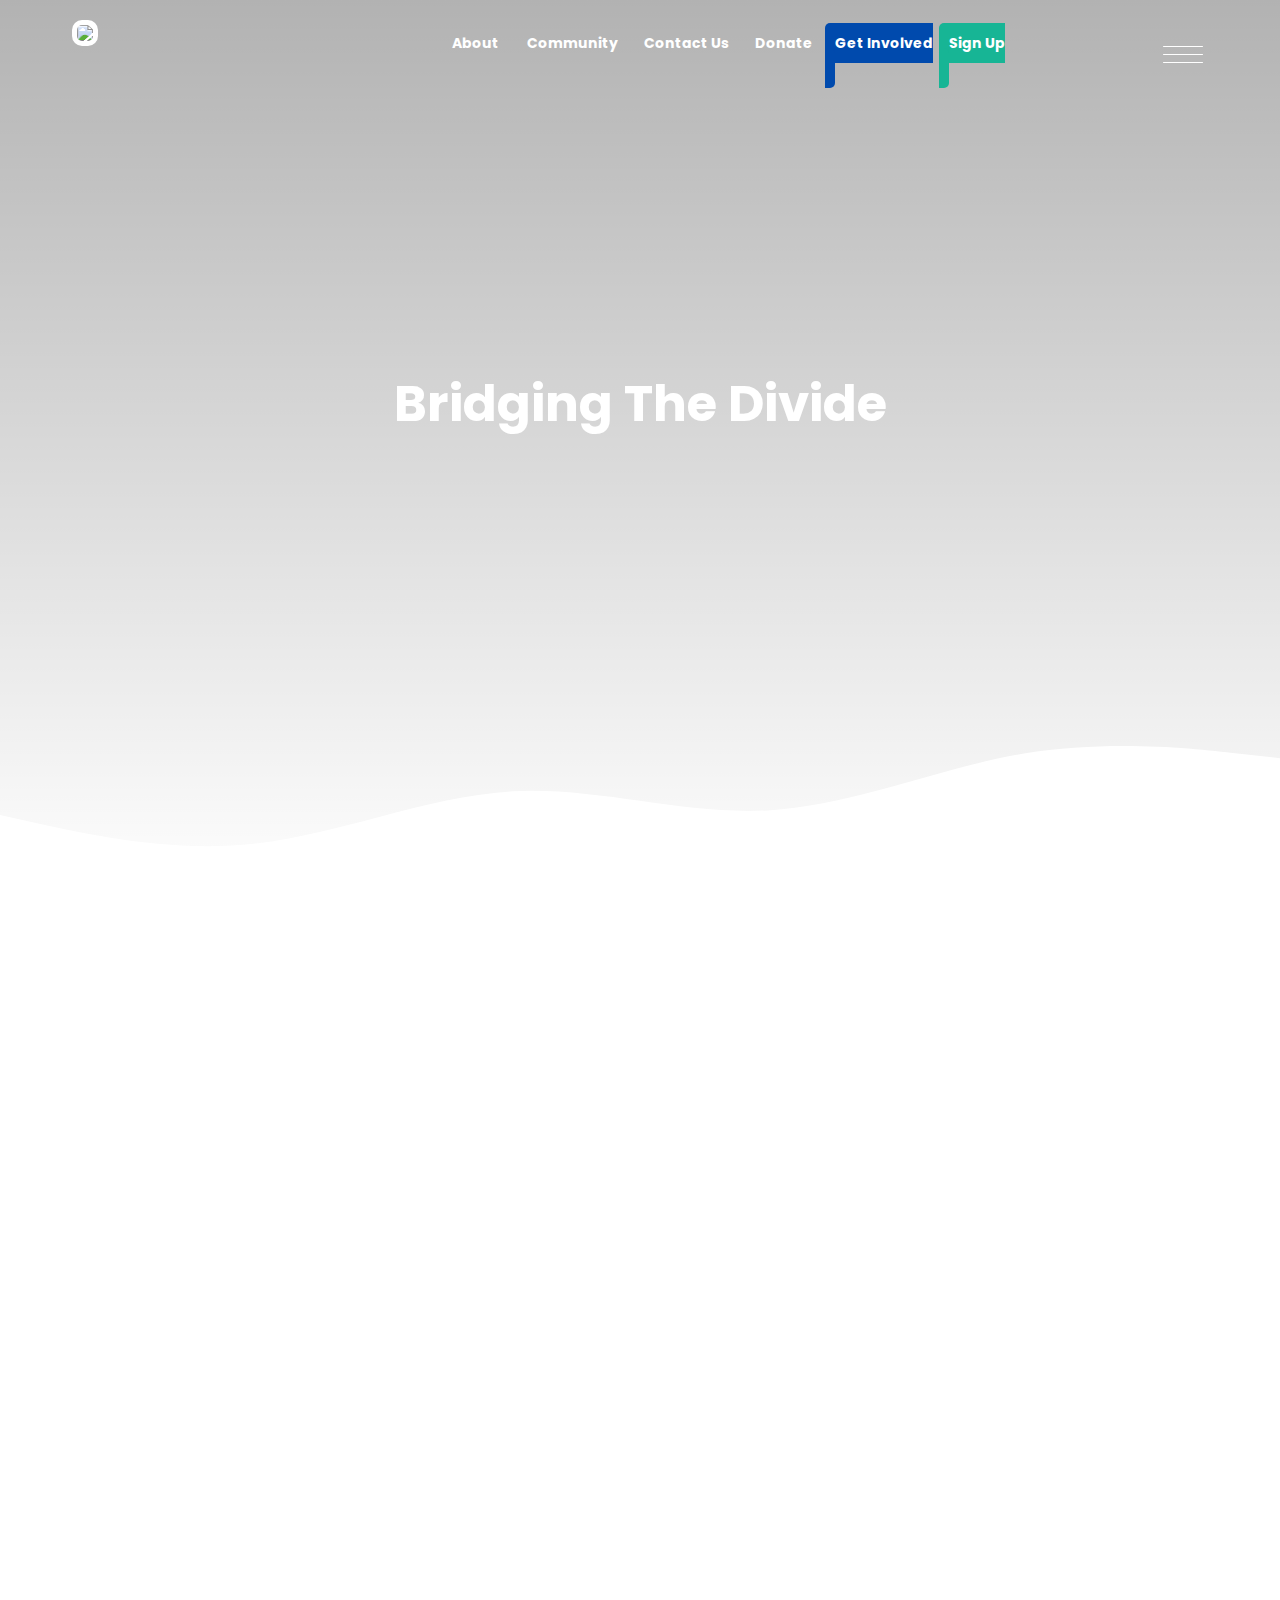
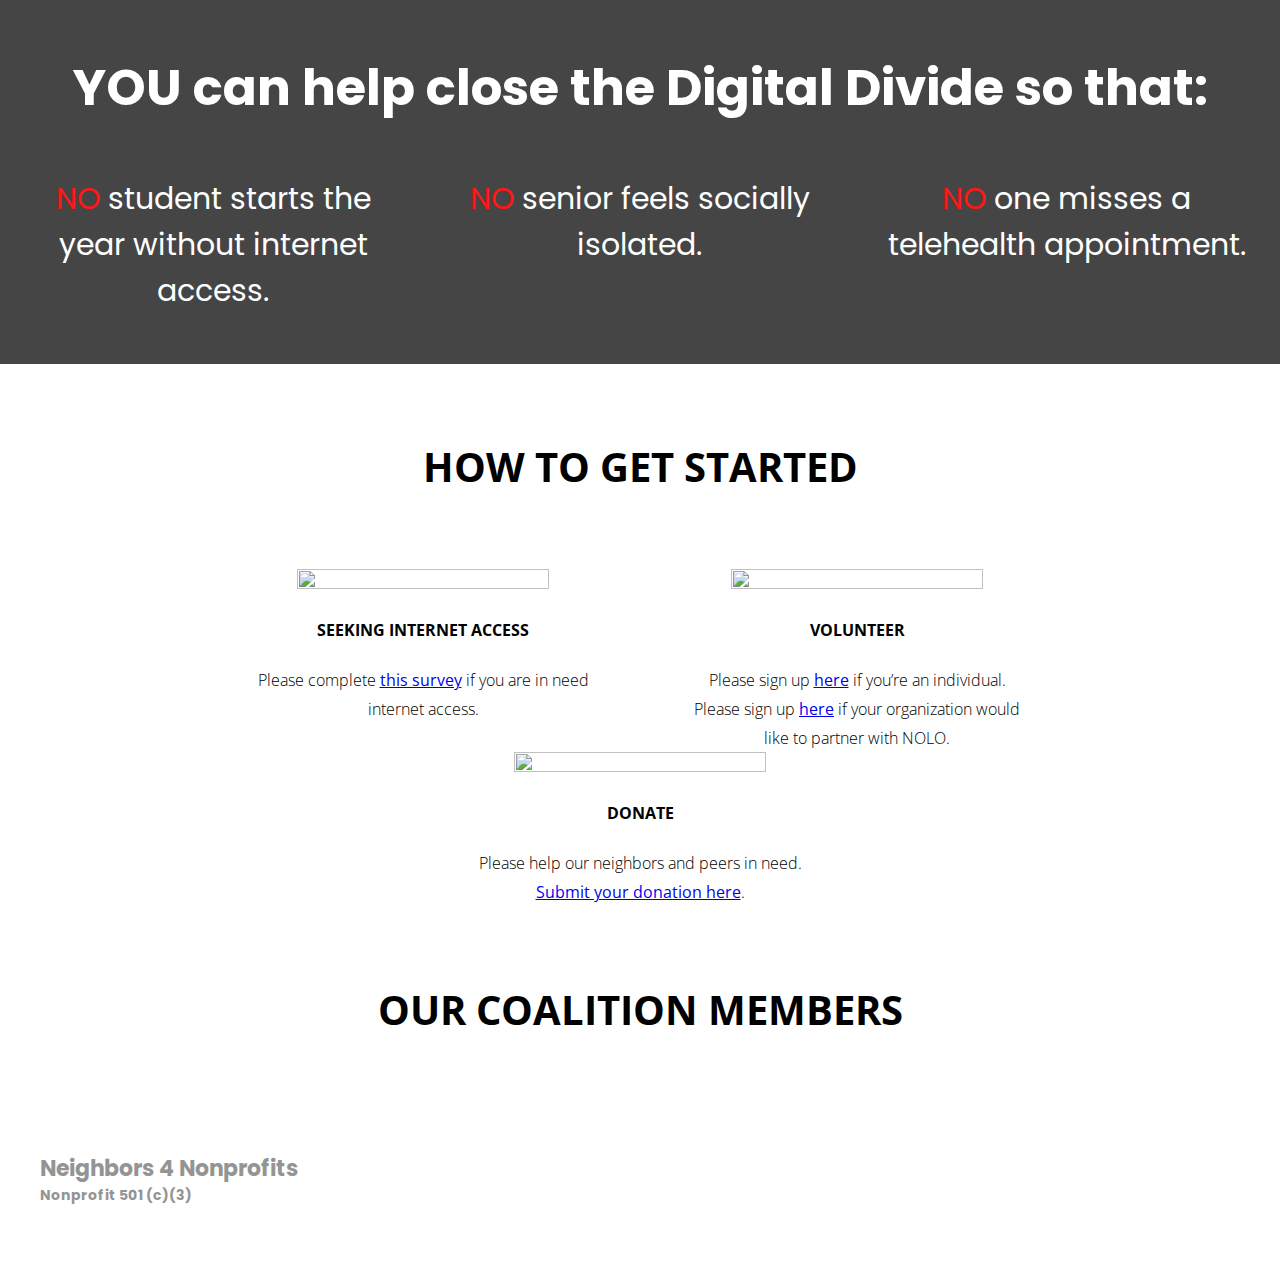
==== index.html @ 550a48de "Minor edits" ====
<!DOCTYPE html>
<html>
    <head>
        <title>No One Left Offline | Neighbors for Nonprofits</title>  
        <script src="https://code.jquery.com/jquery-1.12.4.min.js"></script>
        <script src="https://cdnjs.cloudflare.com/ajax/libs/ScrollMagic/2.0.6/ScrollMagic.min.js"></script>
        <!-- <script>"https://cdnjs.cloudflare.com/ajax/libs/gsap/2.0.2/TweenMax.min.js"</script>
        <script>"https://cdnjs.cloudflare.com/ajax/libs/gsap/2.0.2/TimelineMax.min.js"</script>
        <script>"https://cdnjs.cloudflare.com/ajax/libs/ScrollMagic/2.0.6/plugins/animation.gsap.min.js"</script> -->
        
        <link rel="stylesheet" type="text/css" href="index.css">
        <link rel="shortcut icon" type="image/x-icon" href="https://images.squarespace-cdn.com/content/v1/5e532617af7c0128b39f5020/1592879713247-3BJ4O5IWFOCCEOQ31GDD/ke17ZwdGBToddI8pDm48kBkPprj38Jj8IHXfaqWrso9Zw-zPPgdn4jUwVcJE1ZvWhcwhEtWJXoshNdA9f1qD7fuBZ4h1tngtocbAcnQlXilA7XZqUQCRESXuiPI2cORINf7MtWjmb35GXF99s-Ht7g/favicon.ico?format=100w">
        <link href="https://fonts.googleapis.com/css2?family=Poppins&display=swap" rel="stylesheet">
        <link href="https://fonts.googleapis.com/css2?family=Open+Sans&family=Staatliches&display=swap" rel="stylesheet">
        <script src="index.js"></script>
    </head>
    <body>
        <header class="header-site">
            <div class="background-image"></div> 
                <nav>
                    
                    <div class="logo">
                        <img src="../NOLO/images/NOLO.png"/>
                    </div>
                    <!-- <div class="name">
                        <h4>Neighbors for Nonprofits</h4>
                    </div> -->
                    <ul class="nav-links">
                        <li>
                            <a href="https://www.neighbors4nonprofits.org/home#about">About</a>
                        </li>
                        <li>
                            <a href="https://www.neighbors4nonprofits.org/home#CAN">Community</a>
                        </li>
                        <li>
                            <a href="https://www.neighbors4nonprofits.org/home#contact">Contact Us</a>
                        </li>
                        <li>
                            <a href="https://www.neighbors4nonprofits.org/home#donate">Donate</a>
                        </li>
                        <li><a href="https://www.neighbors4nonprofits.org/home#CAN" id="involve">Get Involved</a></li>
                        <li><a href="signup.html" id="signup">Sign Up</a></li>
                    </ul>
                    <div class="header-burger">
                        <button class="nav-icon">
                            <div></div>
                        </button>
                        <script>
                            // Look for .hamburger
                            var hamburger = document.querySelector(".nav-icon");
                            // On click
                            hamburger.addEventListener("click", function() {
                            // Toggle class "is-active"
                            hamburger.classList.toggle("is-active");
                            // Do something else, like open/close menu
                            });
                        </script>
                    </div>
                </nav>
    
        <div class="landing">
            <!-- <img src="../NOLO/images/NOLO.png"/> -->
            <!-- <img src="https://images.squarespace-cdn.com/content/v1/5e532617af7c0128b39f5020/1592862397603-EIK8KUFK5KNFQ6ZRUBFA/ke17ZwdGBToddI8pDm48kAf-OpKpNsh_OjjU8JOdDKBZw-zPPgdn4jUwVcJE1ZvWQUxwkmyExglNqGp0IvTJZUJFbgE-7XRK3dMEBRBhUpwkCFOLgzJj4yIx-vIIEbyWWRd0QUGL6lY_wBICnBy59Ye9GKQq6_hlXZJyaybXpCc/NOLO.png"> -->
            <h1>Bridging The Divide</h1>
        </div>
        <svg class="wave" xmlns="http://www.w3.org/2000/svg" viewBox="0 0 1440 320">
            <!-- Keep for later use maybe -->
            <!-- <path fill="#fff" fill-opacity="1" d="M0,288L60,293.3C120,299,240,309,360,282.7C480,256,600,192,720,160C840,128,960,128,1080,106.7C1200,85,1320,43,1380,21.3L1440,0L1440,320L1380,320C1320,320,1200,320,1080,320C960,320,840,320,720,320C600,320,480,320,360,320C240,320,120,320,60,320L0,320Z"></path> -->
            <path fill="#fff" fill-opacity="1" d="M0,224L48,234.7C96,245,192,267,288,256C384,245,480,203,576,197.3C672,192,768,224,864,218.7C960,213,1056,171,1152,154.7C1248,139,1344,149,1392,154.7L1440,160L1440,320L1392,320C1344,320,1248,320,1152,320C1056,320,960,320,864,320C768,320,672,320,576,320C480,320,384,320,288,320C192,320,96,320,48,320L0,320Z"></path>
        </svg>
    </header> 
        <section class="info">  
            <div class="why-container">
                <div class="fade-in">
                    <h1>Why NOLO?</h1>
                    <h2>More than 42 million Americans lack broadband. Among them are students in immediate need of Internet before school starts, older adults eager to connect with loved ones, and individuals with disabilities and medical difficulties attempting to use telehealth. </h2>
                </div>   
            </div>

            <div class="who-container">
                <div class="fade-in">
                    <h1>Who We Are?</h1>
                    <h2>The No One Left Offline project is focused on providing wifi hotspots to individuals and families who lack internet access. NOLO is building a direct giving platform that will allow donors to directly cover people’s broadband bills and upgrades. </h2>
                </div>  
            </div>
        </section>
        <section class="help-container">
            <h1>YOU can help close the Digital Divide so that:</h1>
            <div class="help-list">
                <ul>
                    <li>
                        <span>NO</span> student starts the year without internet access.
                    </li>
                    <li>
                        <span>NO</span> senior feels socially isolated.
                    </li>
                    <li>
                        <span>NO</span> one misses a telehealth appointment.
                    </li>
                </ul>
            </div>
        </section>

        <!-- TEMP LAYOUT || WILL CHANGE IN THE FUTURE -->
        <section class="how-container">
            <h1>HOW TO GET STARTED</h1>
            <div class="how-img-list">
                <ul>
                    <li>
                        <img src="../NOLO/images/undraw_online_connection_6778.png"/>
                        <h4>SEEKING INTERNET ACCESS</h4>
                        <p>
                            Please complete <a href="https://docs.google.com/forms/d/e/1FAIpQLSeriZYs5VMH1Xa8QeClyrYWYLHyzD2ryEtoQHIb0X11eUepCA/viewform"><strong>this survey</strong></a> if you are in need internet access.
                        </p>            
                    </li>
                    <li>
                        <img src="../NOLO/images/undraw_collaborators_prrw.png"/>
                        <h4>VOLUNTEER</h4>
                        <p>
                            Please sign up <a href="https://docs.google.com/forms/d/e/1FAIpQLSdHS_HC_ZaqAaW_3gwfwypczEqaIcqj0bS93eqzsXcpCxHOkA/viewform"><strong>here</strong></a> if you’re an individual.
                        </p>
                        <p>
                            Please sign up <a href="https://docs.google.com/forms/d/e/1FAIpQLSftbibK0dV9_gJMWfb79dIfKcSazO7tacx-NdVw8WHRvHAzDQ/viewform"><strong>here</strong></a> if your organization would like to partner with NOLO.
                        </p>
                    </li>
                    <li>
                        <img src="../NOLO/images/undraw_transfer_money_rywa.png"/>                        
                        <h4>DONATE</h4>
                        <p>
                            Please help our neighbors and peers in need. <a href="https://www.neighbors4nonprofits.org/home#donate"><strong>Submit your donation here</strong></a>.
                        </p>
                    </li>
                </ul>
            </div>
        </section>
        <section class="coalition-container">
            <h1>OUR COALITION MEMBERS</h1>
        </section>
    <footer class="footer">
        <h1>Neighbors 4 Nonprofits</h1>
        <h2>Nonprofit 501 (c)(3)</h2>
    </footer>
    </body>
</html>
---- index.css ----
* {
    margin: 0;
    padding: 0;
}

html, body {
    background-color: white;
    background-repeat: no-repeat;
	background-size: cover;
    width: 100%;
    height: 100%;
}

body {
    animation: fadeInAnimation ease 1.5s; 
    animation-iteration-count: 1; 
    animation-fill-mode: forwards; 
}

@keyframes fadeInAnimation { 
    0% { 
        opacity: 0; 
    } 
    100% { 
        opacity: 1; 
    } 
} 

header {
    background-image: linear-gradient(rgba(0,0,0,0.3),rgba(0,0,0,0)),url("../NOLO/images/golden-gate.jpg");
    background-position: center;
    background-repeat: no-repeat;
    background-attachment: fixed;
    background-size: cover;
    left: 0;
    right: 0;
    height: 100%;
    z-index: -1;
}

.name {
    color: white;
    font-size: 25px;
}

.logo {
    padding-top: 50px;
    width: 220px;
    height: 120px;
}

.logo img {
    padding: 5px;
    width: 100%;
    height: auto;
    background-color: rgba(255,255,255,1);
    border-radius: 10px;
}

nav {
    display: flex;
    justify-content: space-around;
    align-items: center;
    height: 110px;
    overflow: hidden;
    /* background-color: rgba(0,0,0,0.1); */
    font-family: 'Poppins', sans-serif;
    z-index: 9999;
}

.nav-links {
    display: flex;
    justify-content: space-around;
    width: 45%;
}

.nav-links li {
    list-style: none;
    padding: 15px 0;
}

.nav-links a {
    text-decoration: none;
    font-size: 14px;
    font-weight: bold;
    color: white;
    position: relative;
    padding: 15px;
}

a:after {    
    background: none repeat scroll 0 0 transparent;
    bottom: 0;
    content: "";
    display: block;
    height: 2px;
    left: 50%;
    position: absolute;
    background: #fff;
    transition: width 0.3s ease 0s, left 0.3s ease 0s;
    width: 0;
}

.nav-links a:hover:after {
    width: 100%; 
    left: 0;
}

#signup {
    padding: 10px;
    background-color: rgb(23, 181, 149);
    border-radius: 5px;
}

#signup:hover {
    background-color: rgb(26, 203, 168);
    text-decoration: none;
}

#signup:hover:after {
    width: 0px;
}

#involve {
    padding: 10px;
    background-color: rgb(0, 74, 173);
    border-radius: 5px;
}

#involve:hover {
    background-color: rgb(0, 88, 204);
    text-decoration: none;
    border: none;
}

#involve:hover:after {
    width: 0px;
}

.landing {
    position: relative;
    margin-top: 20%;
    z-index: 9999;
    /* width: auto;
	height: 200px; */
}

.landing h1 {
    text-align: center;
    font-size: 50px;
    font-family: 'Poppins', sans-serif;
    color: white;
}

/* .landing img {
    object-fit: none;
    object-position: center;
    display: block;
    margin-left: auto;
    margin-right: auto;
    height: 150px;
    width: 350px;
    overflow: hidden;
} */

.nav-icon {
    margin: 5px;
    width: 40px;
    background: none !important;
    border: none;
    outline: none;
    cursor: pointer;
}
  
.nav-icon:after, 
.nav-icon:before, 
.nav-icon div {
    
    background-color: white;
    border-radius: 3px;
    content: '';
    display: block;
    height: 1px;
    margin: 7px 0;
    transition: all .2s ease-in-out;
}

.nav-icon.is-active:before {
    transform: translateY(8px) rotate(135deg);
}

.nav-icon.is-active:after {
    transform: translateY(-8px) rotate(-135deg);
}

.nav-icon.is-active div {
    transform: scale(0);
}

/* .info {
    position: relative;
    box-sizing: border-box;
    display: inline-block;
    padding: 50px;
    background-color: white;
    color: black;
}

.info h1 {
    font-weight: bold;
    text-transform: uppercase;
} */

.why-container {
    height: 300px;
}

.fade-in {
    width: 100%;
    height: 400px;
    /* margin-top: 10%; */
    text-align: center;
    opacity: 0;
    transform: translateY(50px);
    transition: all 1s ease-out;
}

.fade-in.show {
    opacity: 1;
    transform: translateY(0)
}

.fade-in h1 {
    font-family: 'Staatliches', cursive;
    margin: 0;
    font-size: 120px;
    letter-spacing: 0.1em;
}

.fade-in h2 {
    font-family: 'Open Sans', sans-serif;
    font-weight: lighter;
    letter-spacing: 01.em;
    line-height: 1.5;
    width: 70%;
    font-size: 20px;
    margin-left: 15%;
}

.help-container {
    position: relative;
    background-color: rgb(69, 69, 69);
    font-family: 'Poppins', sans-serif;
    height: auto;
    color: white;
}

.help-container h1 {
    padding-top: 50px;
    text-align: center;
    font-size: 50px;
}

.help-list ul {
    list-style: none;
    text-align: center;
    /* list-style: none;
    margin: 0;
    padding: 0;
    display: flex; */
}

.help-list li {
    width: 30%;
    display: table-cell;
    padding: 50px 20px 50px 20px;
    font-size: 30px;
}

.help-list span {
    color: rgb(255, 22, 22);
}

.how-container {
    position: relative;
    font-family: 'Open Sans', sans-serif;
}

.how-container h1 {
    padding: 75px 0 75px 0;
    text-align: center;
    font-size: 40px;
}

.how-img-list ul {
    list-style: none;
    text-align: center;
}

.how-img-list li {
    width: 350px;
    padding: 0 40px 0 40px;
    display: inline-table;
}

.how-img-list img {
    height: 85%;
    width: 85%;
}

.how-img-list h4 {
    padding: 25px;
}

.how-img-list li p {
    padding: 0;
    font-weight: lighter;
    line-height: 1.8;
    -webkit-font-smoothing: antialiased;
}

.how-link-list ul {
    list-style: none;
    text-align: center;
    display: inline-block;
}

.how-link-list li p{
    width: 300px;
}

.coalition-container {
    position: relative;
    font-family: 'Open Sans', sans-serif;
}

.coalition-container h1 {
    padding: 75px 0 75px 0;
    text-align: center;
    font-size: 40px;
}

.wave {
    position: absolute;
    bottom: 0;
    left: 0;
}

footer {
    /* background-color: rgb(50,50,50); */
    color: rgb(148, 148, 148);
    position: relative;
    height: 100px;
    font-family: 'Poppins', sans-serif;
    clear: both;
    padding: 40px 40px 10px 40px;
}

footer h1 {
    font-size: 22px;
}

footer h2 {
    font-size: 14px;
}
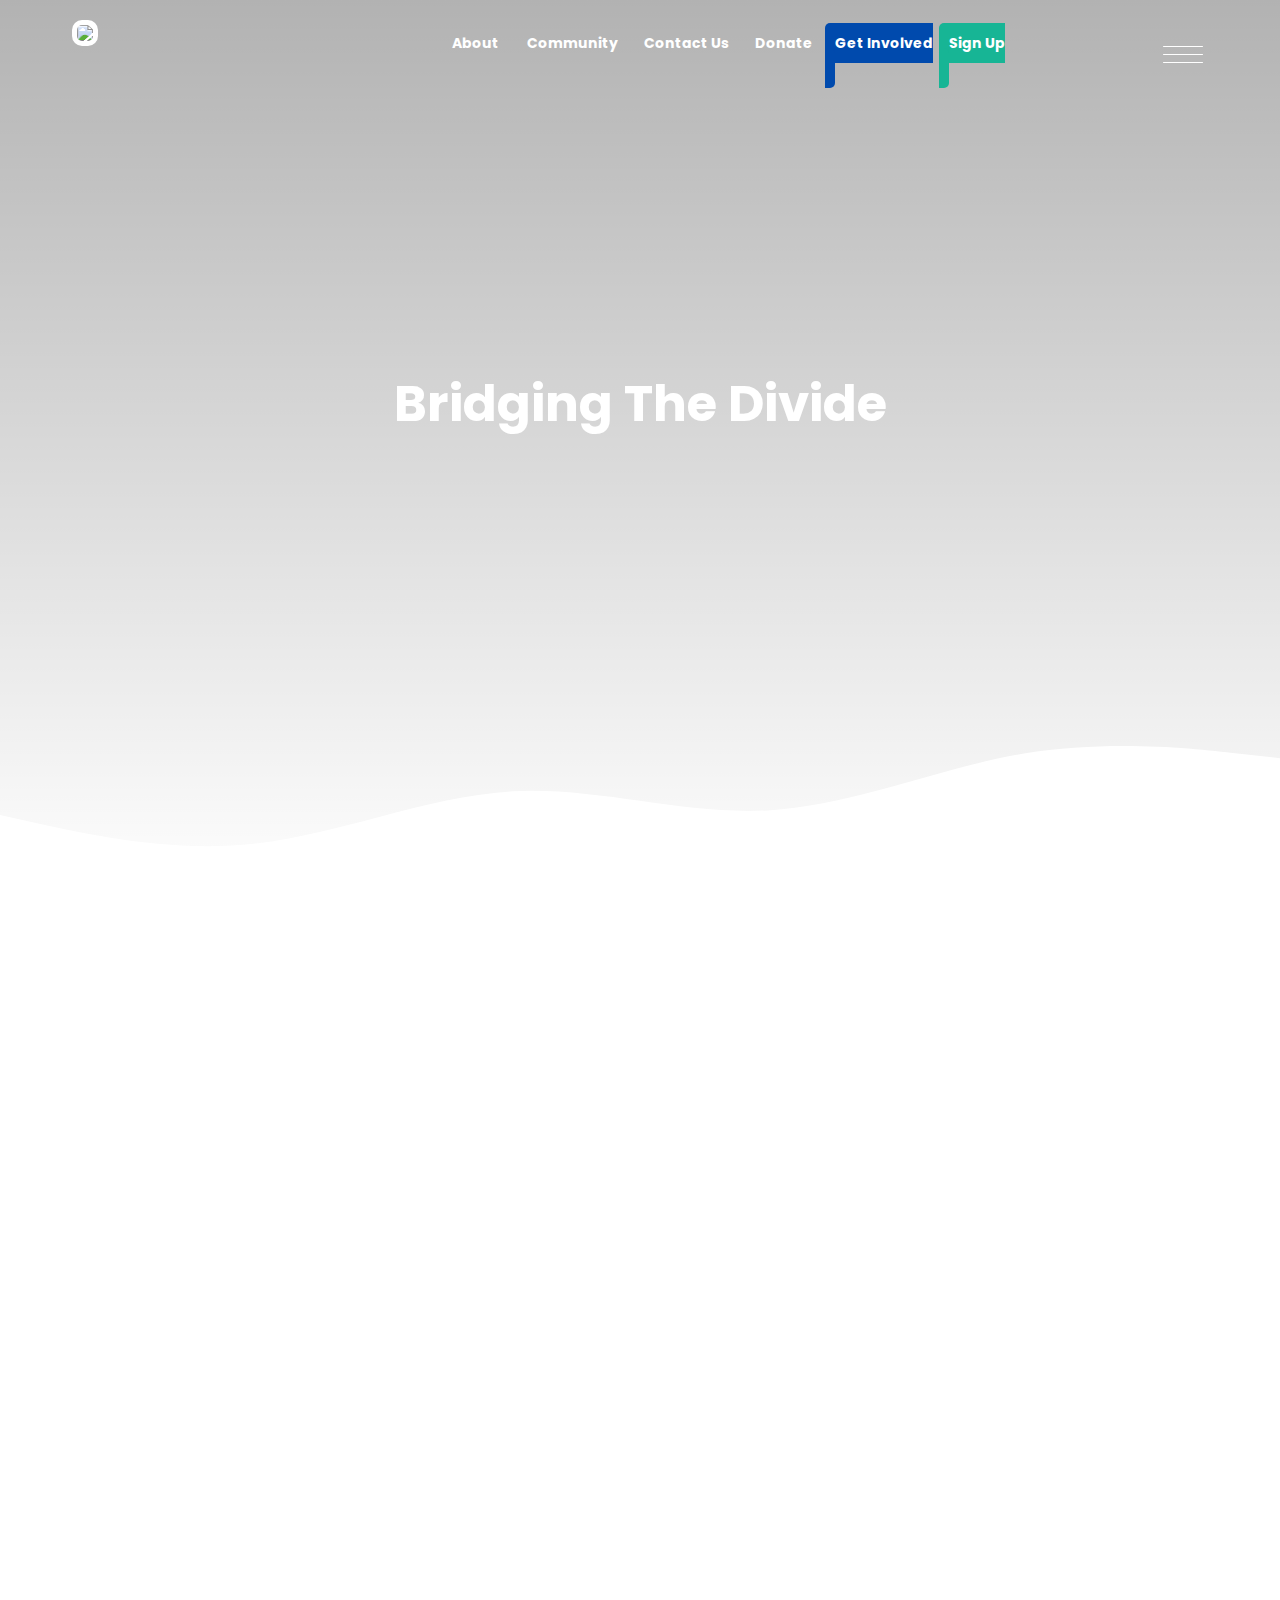
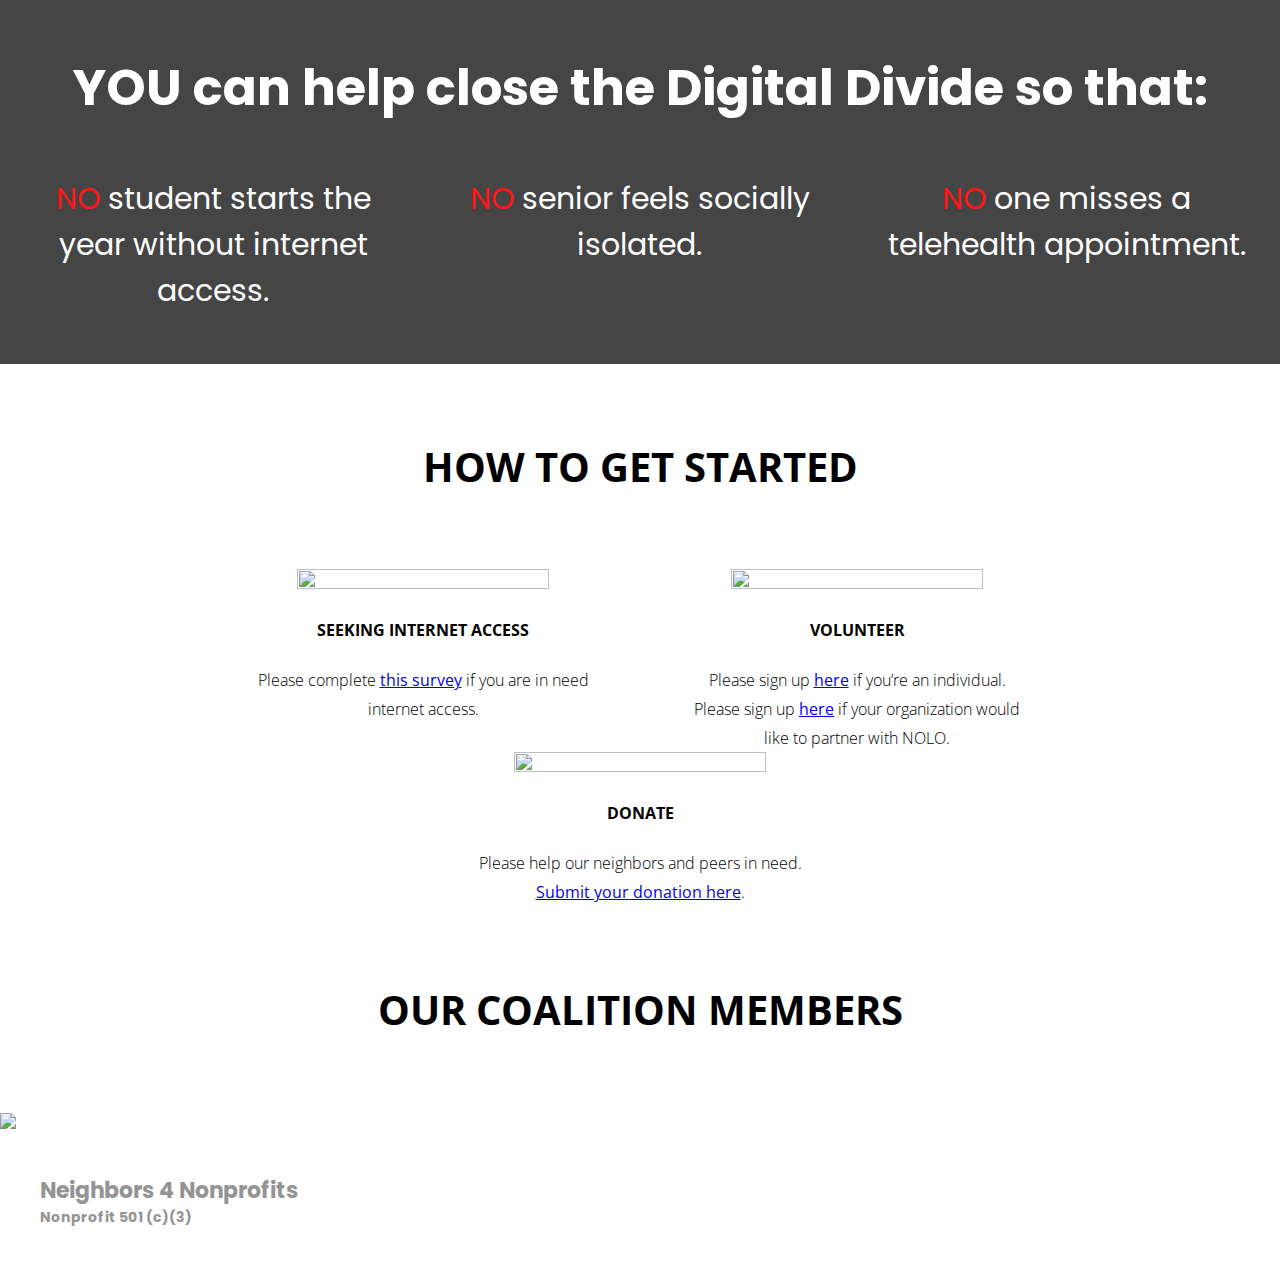
==== commit 18bfafe3: "Test again to check" ====
--- a/index.html
+++ b/index.html
@@ -18,13 +18,9 @@
         <header class="header-site">
             <div class="background-image"></div> 
                 <nav>
-                    
                     <div class="logo">
                         <img src="../NOLO/images/NOLO.png"/>
                     </div>
-                    <!-- <div class="name">
-                        <h4>Neighbors for Nonprofits</h4>
-                    </div> -->
                     <ul class="nav-links">
                         <li>
                             <a href="https://www.neighbors4nonprofits.org/home#about">About</a>
@@ -135,6 +131,11 @@
         </section>
         <section class="coalition-container">
             <h1>OUR COALITION MEMBERS</h1>
+            <ul>
+                <li>
+                    <img src="https://images.squarespace-cdn.com/content/v1/5e532617af7c0128b39f5020/1593442515811-RJ5KIPPV3V90JQXEW7O9/[base64]/SFTC+Logo.png">
+                </li>
+            </ul>
         </section>
     <footer class="footer">
         <h1>Neighbors 4 Nonprofits</h1>
--- a/index.css
+++ b/index.css
@@ -36,11 +36,6 @@
     right: 0;
     height: 100%;
     z-index: -1;
-}
-
-.name {
-    color: white;
-    font-size: 25px;
 }
 
 .logo {
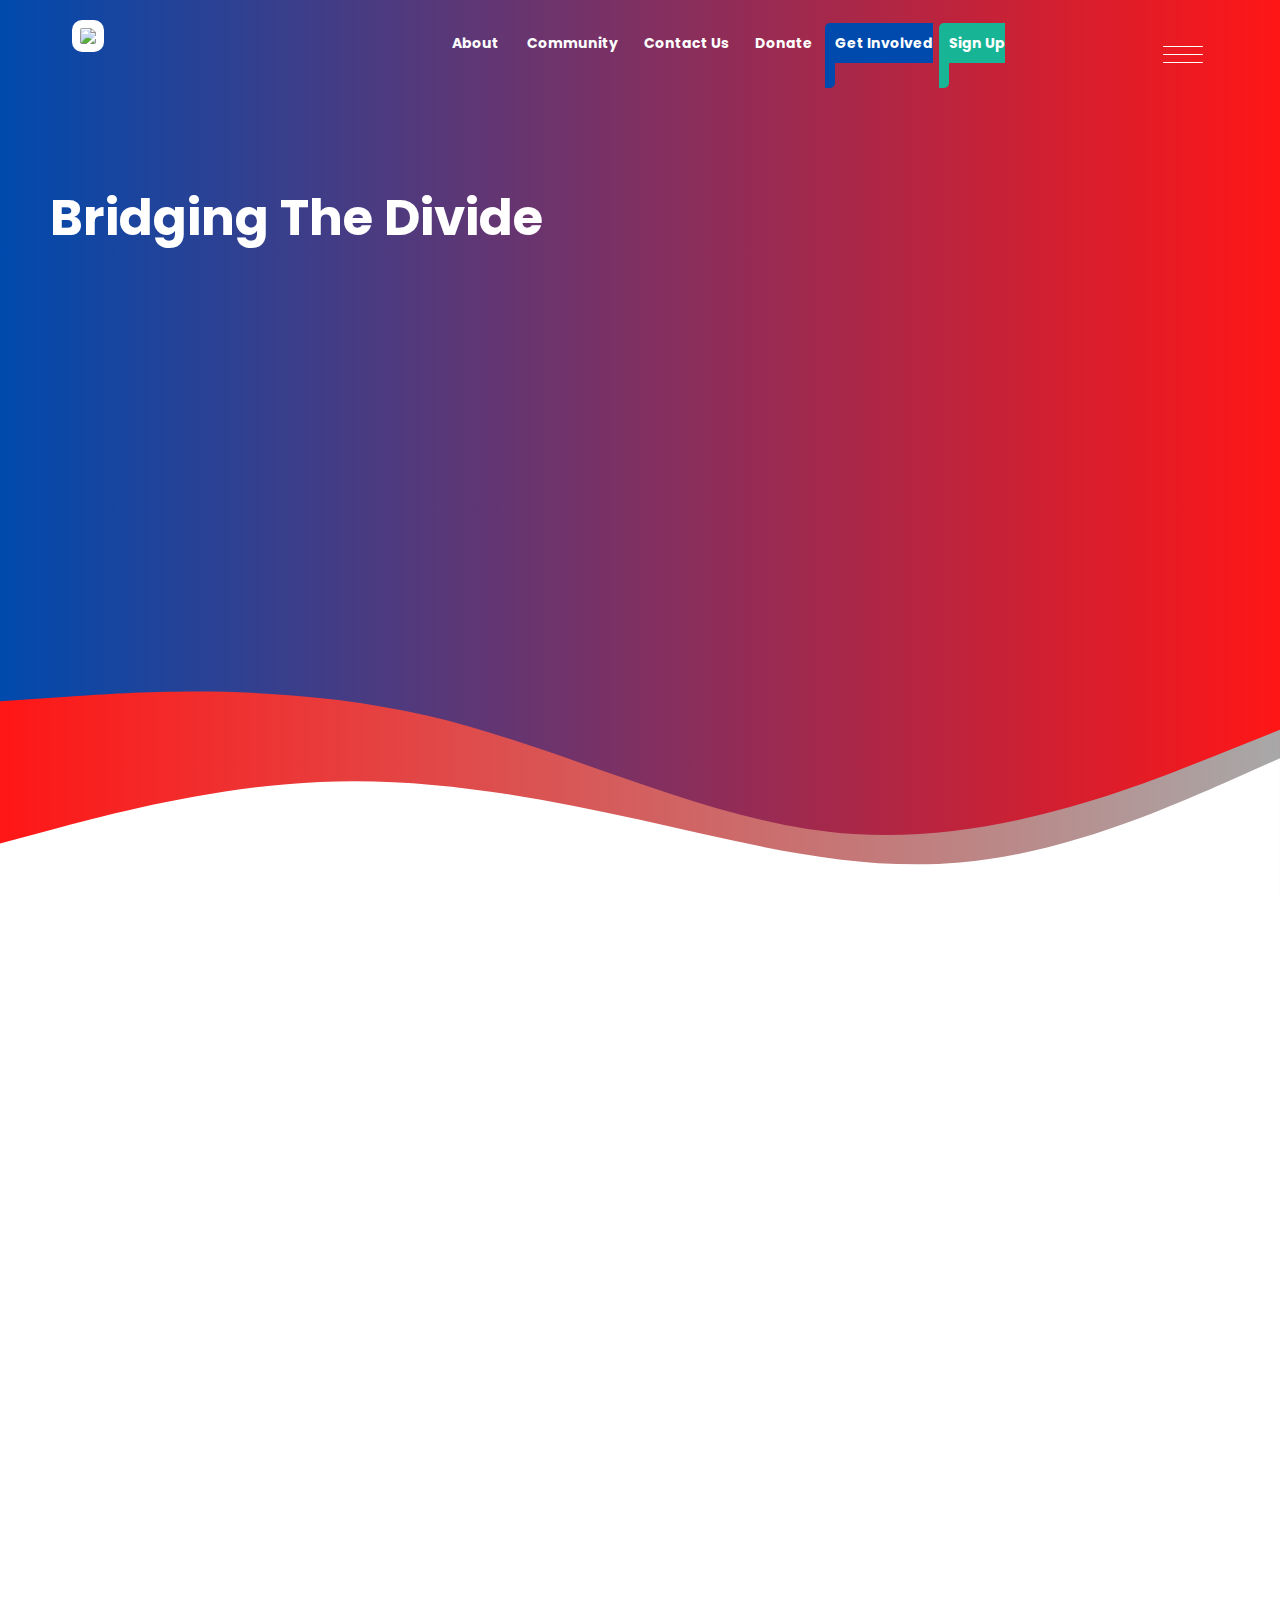
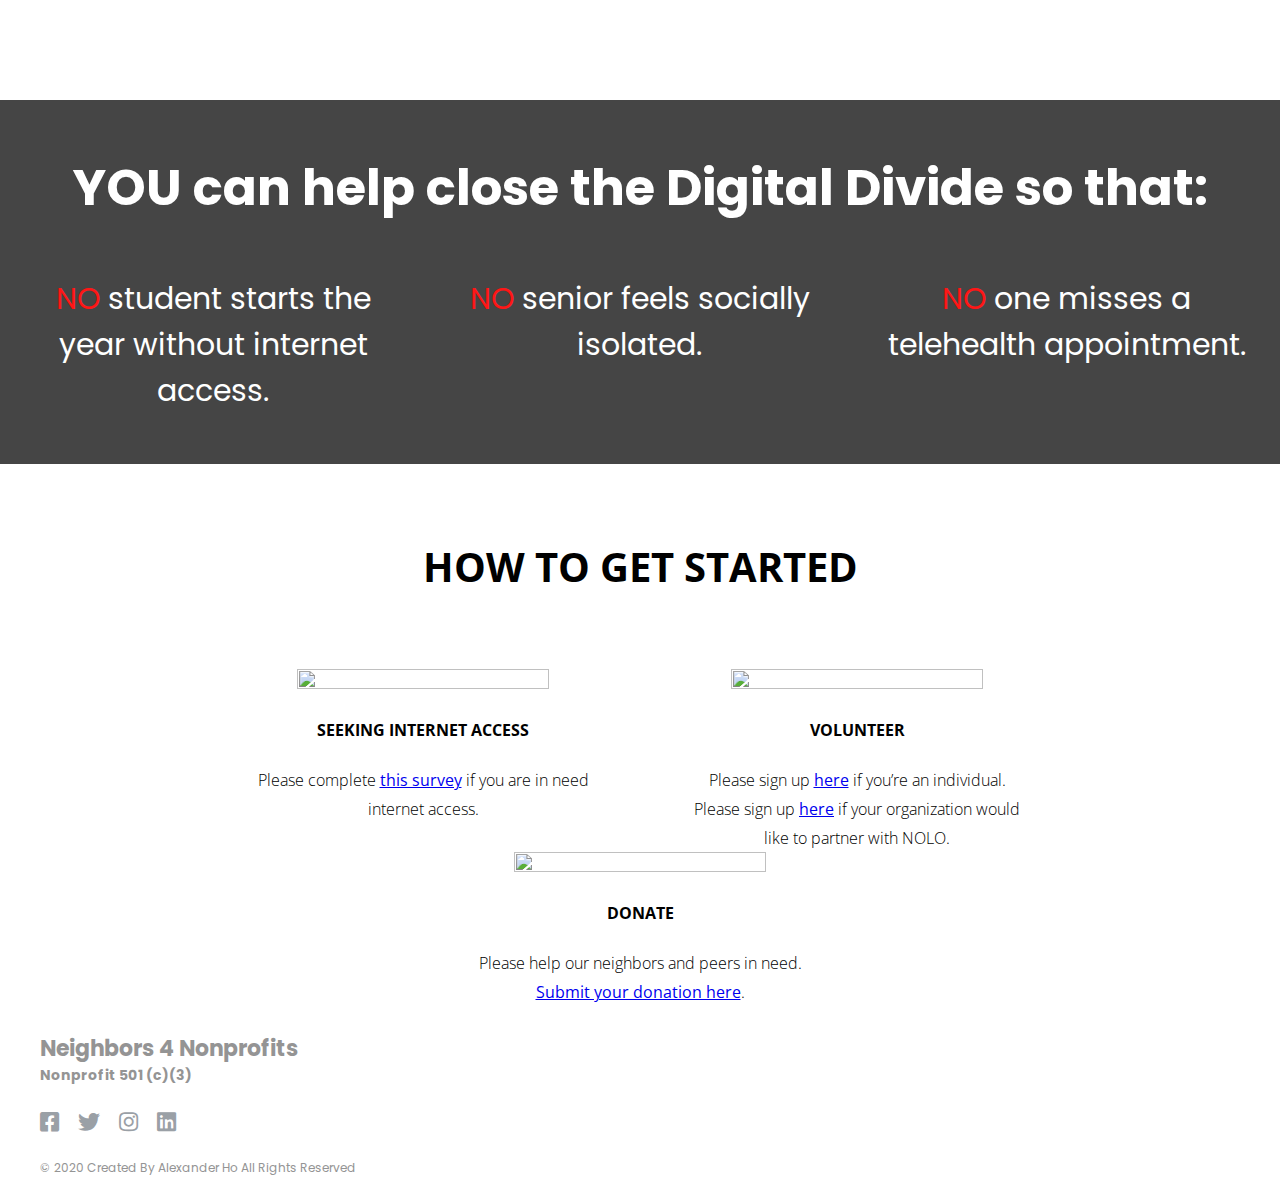
==== commit 9e181ddb: "Changed landing page" ====
--- a/index.html
+++ b/index.html
@@ -4,14 +4,17 @@
         <title>No One Left Offline | Neighbors for Nonprofits</title>  
         <script src="https://code.jquery.com/jquery-1.12.4.min.js"></script>
         <script src="https://cdnjs.cloudflare.com/ajax/libs/ScrollMagic/2.0.6/ScrollMagic.min.js"></script>
+        
         <!-- <script>"https://cdnjs.cloudflare.com/ajax/libs/gsap/2.0.2/TweenMax.min.js"</script>
         <script>"https://cdnjs.cloudflare.com/ajax/libs/gsap/2.0.2/TimelineMax.min.js"</script>
         <script>"https://cdnjs.cloudflare.com/ajax/libs/ScrollMagic/2.0.6/plugins/animation.gsap.min.js"</script> -->
         
         <link rel="stylesheet" type="text/css" href="index.css">
         <link rel="shortcut icon" type="image/x-icon" href="https://images.squarespace-cdn.com/content/v1/5e532617af7c0128b39f5020/1592879713247-3BJ4O5IWFOCCEOQ31GDD/ke17ZwdGBToddI8pDm48kBkPprj38Jj8IHXfaqWrso9Zw-zPPgdn4jUwVcJE1ZvWhcwhEtWJXoshNdA9f1qD7fuBZ4h1tngtocbAcnQlXilA7XZqUQCRESXuiPI2cORINf7MtWjmb35GXF99s-Ht7g/favicon.ico?format=100w">
-        <link href="https://fonts.googleapis.com/css2?family=Poppins&display=swap" rel="stylesheet">
-        <link href="https://fonts.googleapis.com/css2?family=Open+Sans&family=Staatliches&display=swap" rel="stylesheet">
+        <link rel="stylesheet" href="https://fonts.googleapis.com/css2?family=Poppins&display=swap">
+        <link rel="stylesheet" href="https://fonts.googleapis.com/css2?family=Open+Sans&family=Staatliches&display=swap">
+        <link rel="stylesheet" href="https://cdnjs.cloudflare.com/ajax/libs/font-awesome/5.13.1/css/all.css">
+        
         <script src="index.js"></script>
     </head>
     <body>
@@ -55,15 +58,31 @@
                 </nav>
     
         <div class="landing">
-            <!-- <img src="../NOLO/images/NOLO.png"/> -->
-            <!-- <img src="https://images.squarespace-cdn.com/content/v1/5e532617af7c0128b39f5020/1592862397603-EIK8KUFK5KNFQ6ZRUBFA/ke17ZwdGBToddI8pDm48kAf-OpKpNsh_OjjU8JOdDKBZw-zPPgdn4jUwVcJE1ZvWQUxwkmyExglNqGp0IvTJZUJFbgE-7XRK3dMEBRBhUpwkCFOLgzJj4yIx-vIIEbyWWRd0QUGL6lY_wBICnBy59Ye9GKQq6_hlXZJyaybXpCc/NOLO.png"> -->
             <h1>Bridging The Divide</h1>
         </div>
-        <svg class="wave" xmlns="http://www.w3.org/2000/svg" viewBox="0 0 1440 320">
-            <!-- Keep for later use maybe -->
-            <!-- <path fill="#fff" fill-opacity="1" d="M0,288L60,293.3C120,299,240,309,360,282.7C480,256,600,192,720,160C840,128,960,128,1080,106.7C1200,85,1320,43,1380,21.3L1440,0L1440,320L1380,320C1320,320,1200,320,1080,320C960,320,840,320,720,320C600,320,480,320,360,320C240,320,120,320,60,320L0,320Z"></path> -->
-            <path fill="#fff" fill-opacity="1" d="M0,224L48,234.7C96,245,192,267,288,256C384,245,480,203,576,197.3C672,192,768,224,864,218.7C960,213,1056,171,1152,154.7C1248,139,1344,149,1392,154.7L1440,160L1440,320L1392,320C1344,320,1248,320,1152,320C1056,320,960,320,864,320C768,320,672,320,576,320C480,320,384,320,288,320C192,320,96,320,48,320L0,320Z"></path>
-        </svg>
+        <div class="wave-blob-container">
+            <!-- <svg class="blob" xmlns="http://www.w3.org/2000/svg">
+                <path fill="#FF0066" d="M23.8,-33.5C33.2,-20.4,44.8,-15.2,52.6,-4.4C60.3,6.5,64.2,22.9,59.2,36.4C54.1,50,40,60.6,23.5,68.3C6.9,76,-12.1,80.8,-25.8,74.3C-39.5,67.8,-47.8,50.1,-51.7,34.3C-55.7,18.4,-55.2,4.4,-52.5,-9C-49.9,-22.5,-45.1,-35.3,-36,-48.4C-26.9,-61.4,-13.5,-74.8,-3.1,-71.1C7.2,-67.3,14.4,-46.5,23.8,-33.5Z" transform="translate(100 100)" />
+            </svg> -->
+            <svg class="wave" xmlns="http://www.w3.org/2000/svg" viewBox="0 0 1440 320">
+                <defs>
+                    <linearGradient id="gradient-wave">
+                        <stop offset="0%" stop-color="rgb(255, 22, 22)"/>
+                        <stop offset="100%" stop-color="rgb(168, 168, 168)"/>
+                        
+                    </linearGradient>
+                </defs>
+                <path fill="url(#gradient-wave)" d="M0,96L80,90.7C160,85,320,75,480,112C640,149,800,235,960,245.3C1120,256,1280,192,1360,160L1440,128L1440,320L1360,320C1280,320,1120,320,960,320C800,320,640,320,480,320C320,320,160,320,80,320L0,320Z"></path>
+            </svg>
+            <svg class="wave" xmlns="http://www.w3.org/2000/svg" viewBox="0 0 1440 320">
+                <!-- <path fill="#fff" fill-opacity="1" d="M0,224L80,208C160,192,320,160,480,170.7C640,181,800,235,960,245.3C1120,256,1280,224,1360,208L1440,192L1440,320L1360,320C1280,320,1120,320,960,320C800,320,640,320,480,320C320,320,160,320,80,320L0,320Z"></path> -->
+                <path fill="#fff" fill-opacity="1" d="M0,256L60,240C120,224,240,192,360,186.7C480,181,600,203,720,229.3C840,256,960,288,1080,277.3C1200,267,1320,213,1380,186.7L1440,160L1440,320L1380,320C1320,320,1200,320,1080,320C960,320,840,320,720,320C600,320,480,320,360,320C240,320,120,320,60,320L0,320Z"></path>
+            </svg>
+        </div>
+        <!-- Work in progress button -->
+        <!-- <div class="donate-landing-container">
+            <button>Donate</button>
+        </div> -->
     </header> 
         <section class="info">  
             <div class="why-container">
@@ -129,17 +148,23 @@
                 </ul>
             </div>
         </section>
-        <section class="coalition-container">
-            <h1>OUR COALITION MEMBERS</h1>
-            <ul>
-                <li>
-                    <img src="https://images.squarespace-cdn.com/content/v1/5e532617af7c0128b39f5020/1593442515811-RJ5KIPPV3V90JQXEW7O9/[base64]/SFTC+Logo.png">
-                </li>
-            </ul>
-        </section>
     <footer class="footer">
-        <h1>Neighbors 4 Nonprofits</h1>
-        <h2>Nonprofit 501 (c)(3)</h2>
+        <div class="footer-container">
+            <div class="left-col">
+                <img src="">
+                <h1>Neighbors 4 Nonprofits</h1>
+                <h2>Nonprofit 501 (c)(3)</h2>
+                <div class="social-media">
+                    <a href="https://www.facebook.com/no1leftoffline/"><i class="fab fa-facebook-square"></i></a>
+                    <a href="https://twitter.com/no1leftoffline"><i class="fab fa-twitter"></i></a>
+                    <a href="#"><i class="fab fa-instagram"></i></a>
+                    <a href="https://www.linkedin.com/company/no-one-left-offline/"><i class="fab fa-linkedin"></i></a>
+                </div>
+                <div>
+                    <p class="rights-text">© 2020 Created By Alexander Ho All Rights Reserved</p>
+                </div>
+            </div>
+        </div>
     </footer>
     </body>
 </html>--- a/index.css
+++ b/index.css
@@ -27,7 +27,7 @@
 } 
 
 header {
-    background-image: linear-gradient(rgba(0,0,0,0.3),rgba(0,0,0,0)),url("../NOLO/images/golden-gate.jpg");
+    background-image: linear-gradient(-90deg, rgb(255,22,22), rgb(0, 74, 173));
     background-position: center;
     background-repeat: no-repeat;
     background-attachment: fixed;
@@ -45,7 +45,7 @@
 }
 
 .logo img {
-    padding: 5px;
+    padding: 8px;
     width: 100%;
     height: auto;
     background-color: rgba(255,255,255,1);
@@ -132,31 +132,20 @@
     width: 0px;
 }
 
-.landing {
-    position: relative;
-    margin-top: 20%;
-    z-index: 9999;
-    /* width: auto;
-	height: 200px; */
-}
+/* .landing {
+    margin-top: 15%;
+} */
 
 .landing h1 {
+    position: absolute;
+    float: left;
+    margin-left: 50px;
+    top: 20%;
     text-align: center;
     font-size: 50px;
     font-family: 'Poppins', sans-serif;
     color: white;
 }
-
-/* .landing img {
-    object-fit: none;
-    object-position: center;
-    display: block;
-    margin-left: auto;
-    margin-right: auto;
-    height: 150px;
-    width: 350px;
-    overflow: hidden;
-} */
 
 .nav-icon {
     margin: 5px;
@@ -192,6 +181,40 @@
     transform: scale(0);
 }
 
+.wave {
+    position: absolute;
+    bottom: 0;
+    left: 0;
+}
+
+.coalition-container {
+    position: absolute;
+    bottom: 130px;
+    left: 0;
+    width: 100%;
+    font-family: 'Open Sans', sans-serif;
+}
+
+.coalition-container h1 {
+    text-align: center;
+}
+
+/* .coalition-container h1 {
+    position: absolute;
+    padding: 75px 0 75px 0;
+    text-align: center;
+    font-size: 40px;
+    z-index: 2;
+}
+
+.coalition-container img {
+    position: absolute;
+    height: 75px;
+    z-index: 2;
+} */
+
+
+
 /* .info {
     position: relative;
     box-sizing: border-box;
@@ -205,6 +228,10 @@
     font-weight: bold;
     text-transform: uppercase;
 } */
+
+.info {
+    margin-top: 100px;
+}
 
 .why-container {
     height: 300px;
@@ -324,31 +351,30 @@
     width: 300px;
 }
 
-.coalition-container {
-    position: relative;
-    font-family: 'Open Sans', sans-serif;
-}
-
-.coalition-container h1 {
-    padding: 75px 0 75px 0;
-    text-align: center;
-    font-size: 40px;
-}
-
-.wave {
-    position: absolute;
-    bottom: 0;
-    left: 0;
-}
-
 footer {
     /* background-color: rgb(50,50,50); */
     color: rgb(148, 148, 148);
     position: relative;
-    height: 100px;
+    height: auto;
     font-family: 'Poppins', sans-serif;
     clear: both;
-    padding: 40px 40px 10px 40px;
+    /* padding: 60px; */
+    padding-left: 40px;
+}
+
+.social-media {
+    margin: 20px 0;
+}
+
+.social-media a {
+    color: rgb(154, 160, 166);
+    margin-right: 15px;
+    font-size: 22px;
+    text-decoration: none;
+}
+
+.social-media a:hover {
+    color: rgb(102, 106, 110); 
 }
 
 footer h1 {
@@ -359,3 +385,8 @@
     font-size: 14px;
 }
 
+footer p {
+    font-size: 12px;
+    padding-bottom: 10px;
+}
+
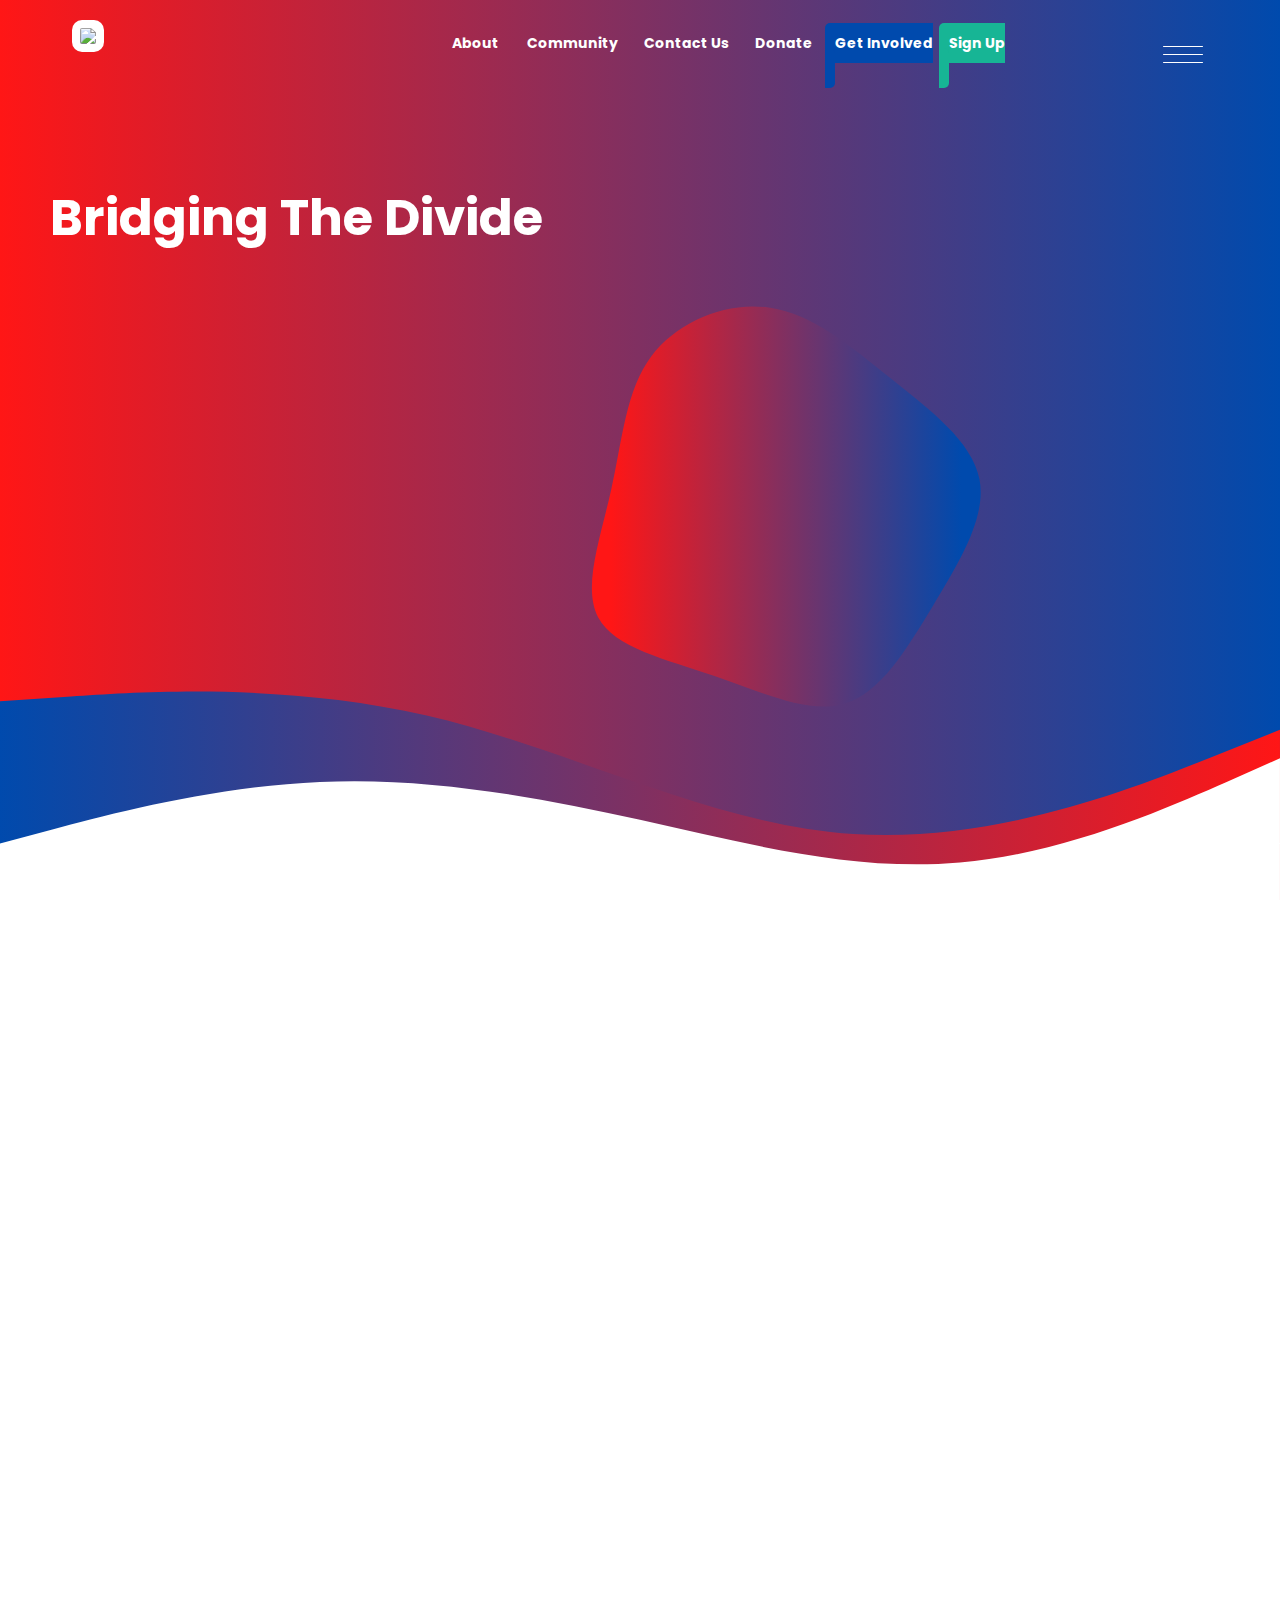
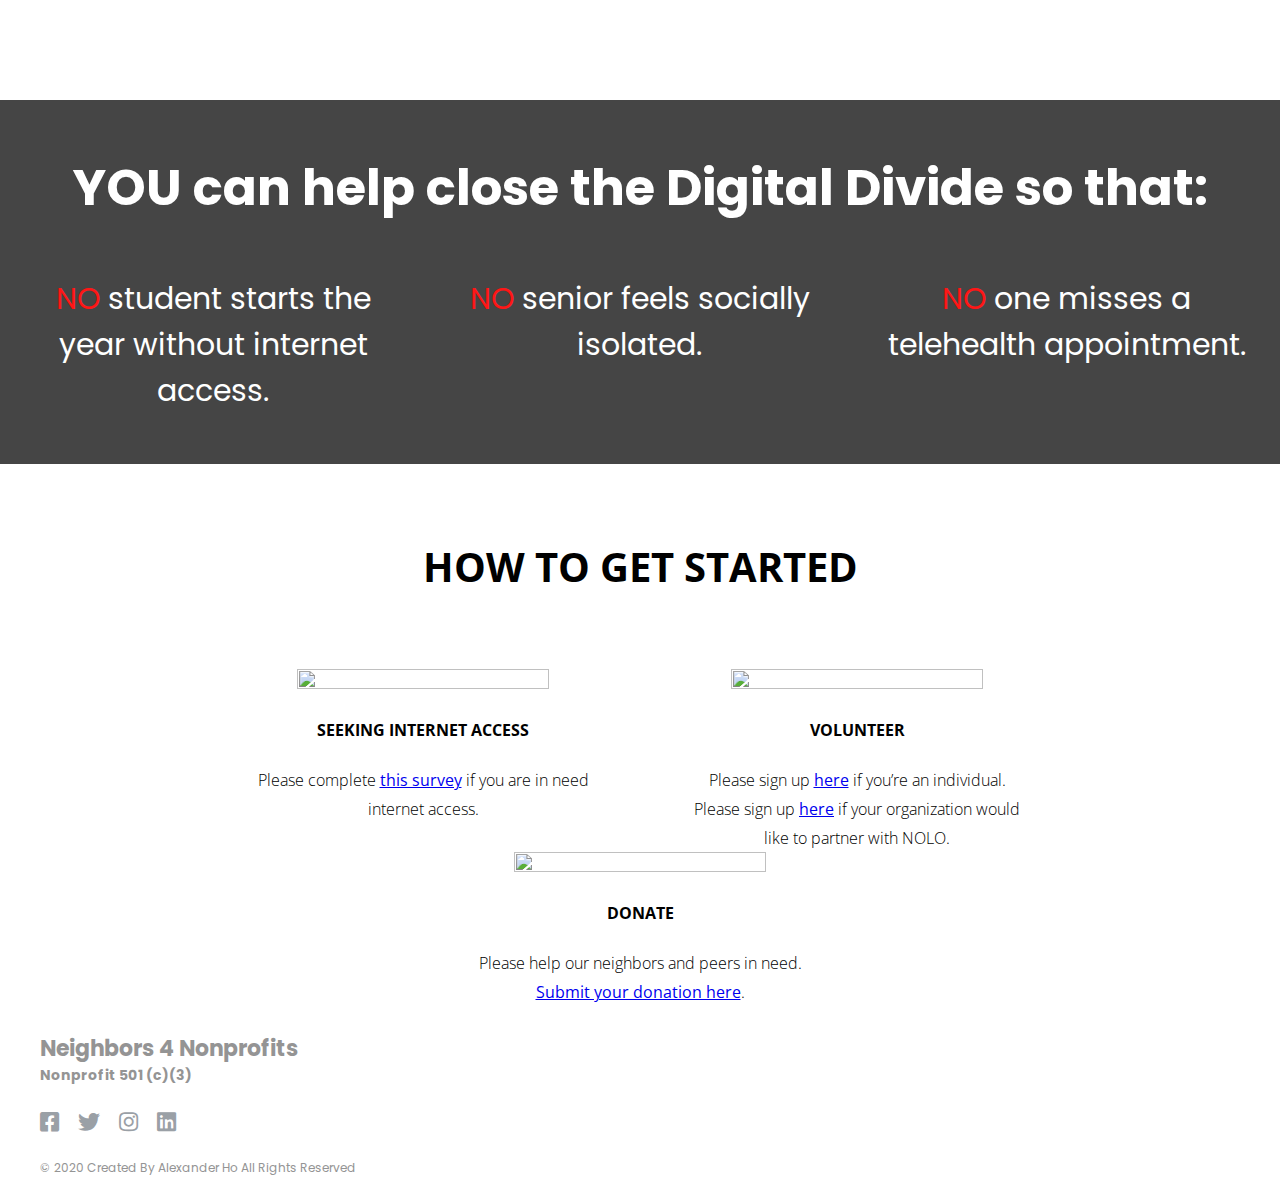
==== commit 55d9f2c0: "Added instagram link" ====
--- a/index.html
+++ b/index.html
@@ -61,15 +61,20 @@
             <h1>Bridging The Divide</h1>
         </div>
         <div class="wave-blob-container">
-            <!-- <svg class="blob" xmlns="http://www.w3.org/2000/svg">
-                <path fill="#FF0066" d="M23.8,-33.5C33.2,-20.4,44.8,-15.2,52.6,-4.4C60.3,6.5,64.2,22.9,59.2,36.4C54.1,50,40,60.6,23.5,68.3C6.9,76,-12.1,80.8,-25.8,74.3C-39.5,67.8,-47.8,50.1,-51.7,34.3C-55.7,18.4,-55.2,4.4,-52.5,-9C-49.9,-22.5,-45.1,-35.3,-36,-48.4C-26.9,-61.4,-13.5,-74.8,-3.1,-71.1C7.2,-67.3,14.4,-46.5,23.8,-33.5Z" transform="translate(100 100)" />
-            </svg> -->
+            <svg class="blob" viewBox="0 0 200 200" xmlns="http://www.w3.org/2000/svg">
+                <defs>
+                    <linearGradient id="blob-wave">
+                        <stop offset="5%" stop-color="rgb(255, 22, 22)"/>
+                        <stop offset="95%" stop-color="rgb(0, 74, 173)"/>
+                    </linearGradient>
+                </defs>
+                <path fill="url(#blob-wave)" d="M46.5,-54.8C62.5,-42,79.2,-29.5,82.2,-14.3C85.1,0.9,74.2,18.7,63.6,36.3C52.9,53.9,42.6,71.2,28.2,75.5C13.9,79.8,-4.4,71,-23.8,64.4C-43.2,57.7,-63.8,53.2,-70.3,41C-76.8,28.8,-69.3,9,-65,-10.7C-60.6,-30.3,-59.3,-49.8,-49,-63.6C-38.7,-77.3,-19.4,-85.5,-2.1,-83C15.3,-80.6,30.5,-67.6,46.5,-54.8Z" transform="translate(100 100)" />
+            </svg>
             <svg class="wave" xmlns="http://www.w3.org/2000/svg" viewBox="0 0 1440 320">
                 <defs>
                     <linearGradient id="gradient-wave">
-                        <stop offset="0%" stop-color="rgb(255, 22, 22)"/>
-                        <stop offset="100%" stop-color="rgb(168, 168, 168)"/>
-                        
+                        <stop offset="0%" stop-color="rgb(0, 74, 173)"/>
+                        <stop offset="100%" stop-color="rgb(255, 22, 22)"/>
                     </linearGradient>
                 </defs>
                 <path fill="url(#gradient-wave)" d="M0,96L80,90.7C160,85,320,75,480,112C640,149,800,235,960,245.3C1120,256,1280,192,1360,160L1440,128L1440,320L1360,320C1280,320,1120,320,960,320C800,320,640,320,480,320C320,320,160,320,80,320L0,320Z"></path>
@@ -157,7 +162,7 @@
                 <div class="social-media">
                     <a href="https://www.facebook.com/no1leftoffline/"><i class="fab fa-facebook-square"></i></a>
                     <a href="https://twitter.com/no1leftoffline"><i class="fab fa-twitter"></i></a>
-                    <a href="#"><i class="fab fa-instagram"></i></a>
+                    <a href="https://instagram.com/no1leftoffline"><i class="fab fa-instagram"></i></a>
                     <a href="https://www.linkedin.com/company/no-one-left-offline/"><i class="fab fa-linkedin"></i></a>
                 </div>
                 <div>
--- a/index.css
+++ b/index.css
@@ -27,7 +27,7 @@
 } 
 
 header {
-    background-image: linear-gradient(-90deg, rgb(255,22,22), rgb(0, 74, 173));
+    background-image: linear-gradient(-90deg,rgb(0, 74, 173), rgb(255,22,22));
     background-position: center;
     background-repeat: no-repeat;
     background-attachment: fixed;
@@ -145,6 +145,14 @@
     font-size: 50px;
     font-family: 'Poppins', sans-serif;
     color: white;
+}
+
+.landing img {
+    position: absolute;
+    width: 400px;
+    top: 20%;
+    right: 20%;
+    border-radius: 10px;
 }
 
 .nav-icon {
@@ -187,6 +195,13 @@
     left: 0;
 }
 
+.blob {
+    position: absolute;
+    width: 500px;
+    bottom: 15%;
+    right: 20%;
+}
+
 .coalition-container {
     position: absolute;
     bottom: 130px;
@@ -286,10 +301,6 @@
 .help-list ul {
     list-style: none;
     text-align: center;
-    /* list-style: none;
-    margin: 0;
-    padding: 0;
-    display: flex; */
 }
 
 .help-list li {
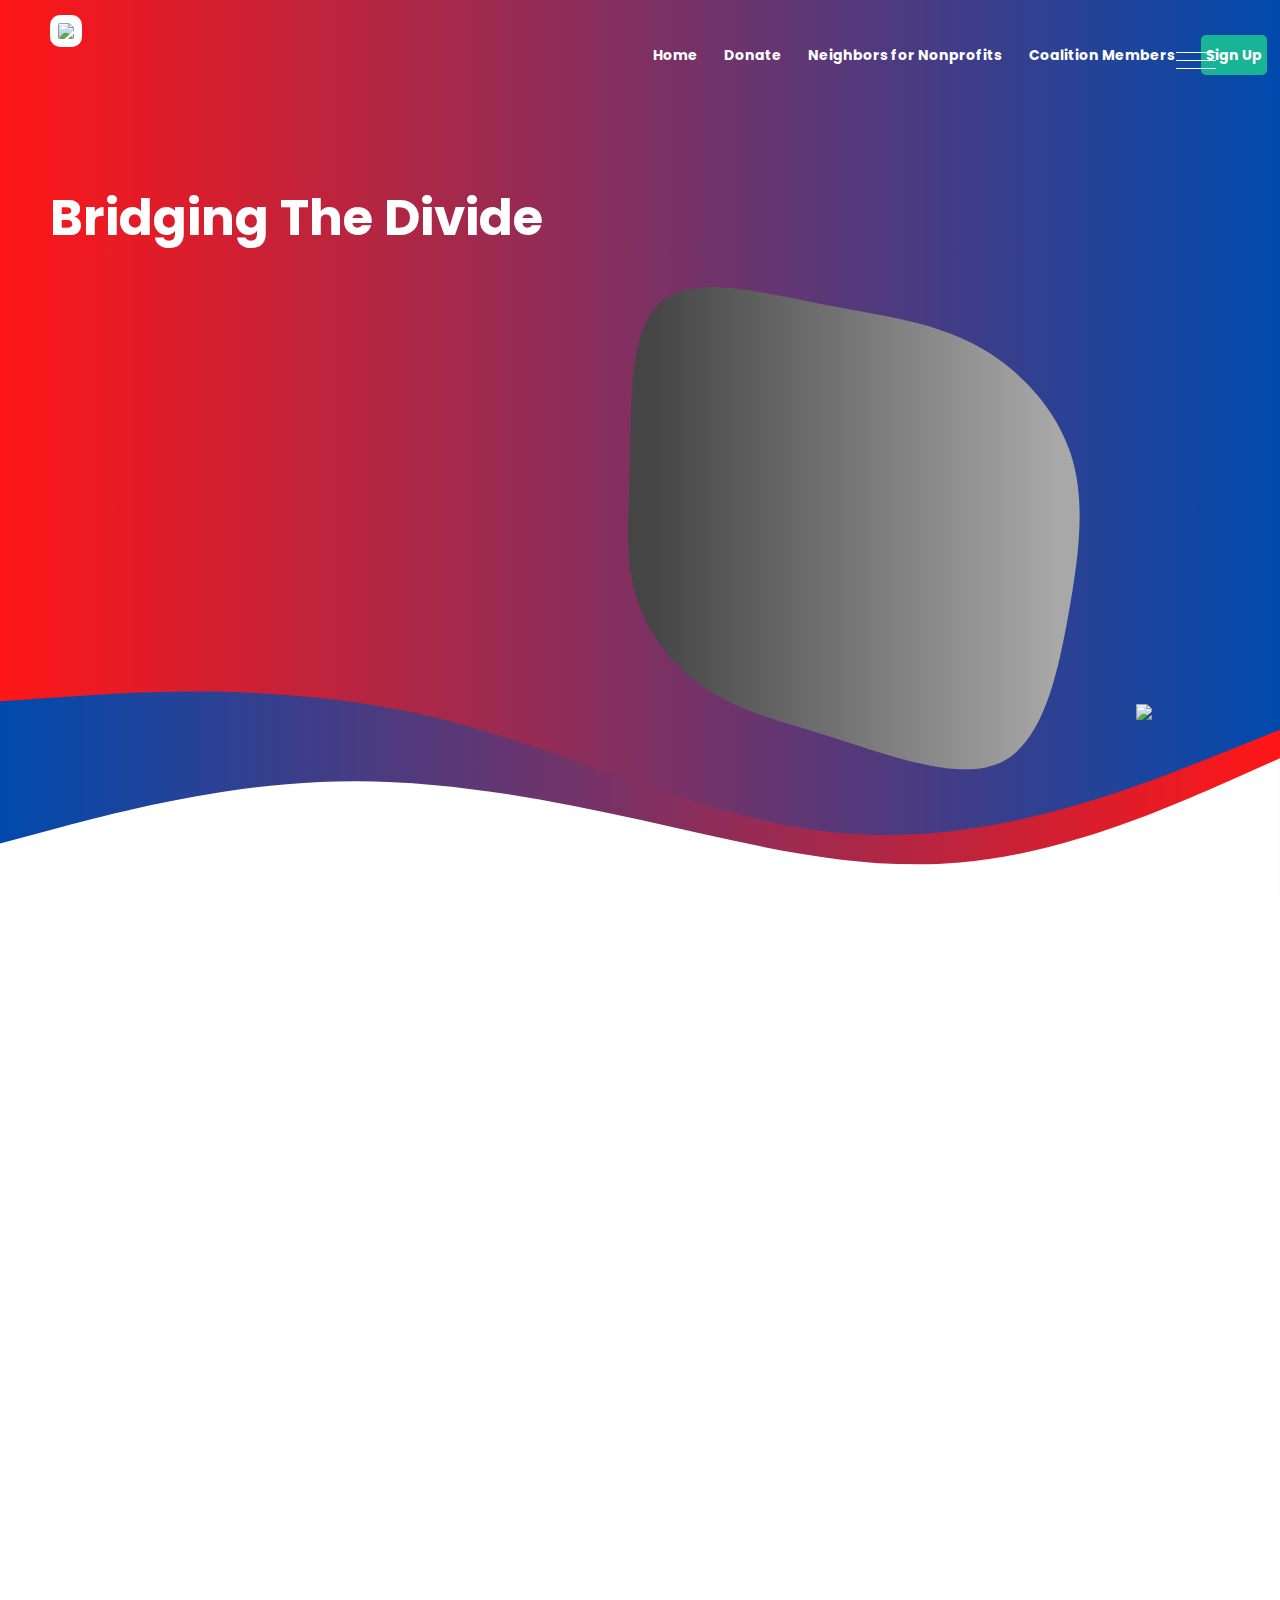
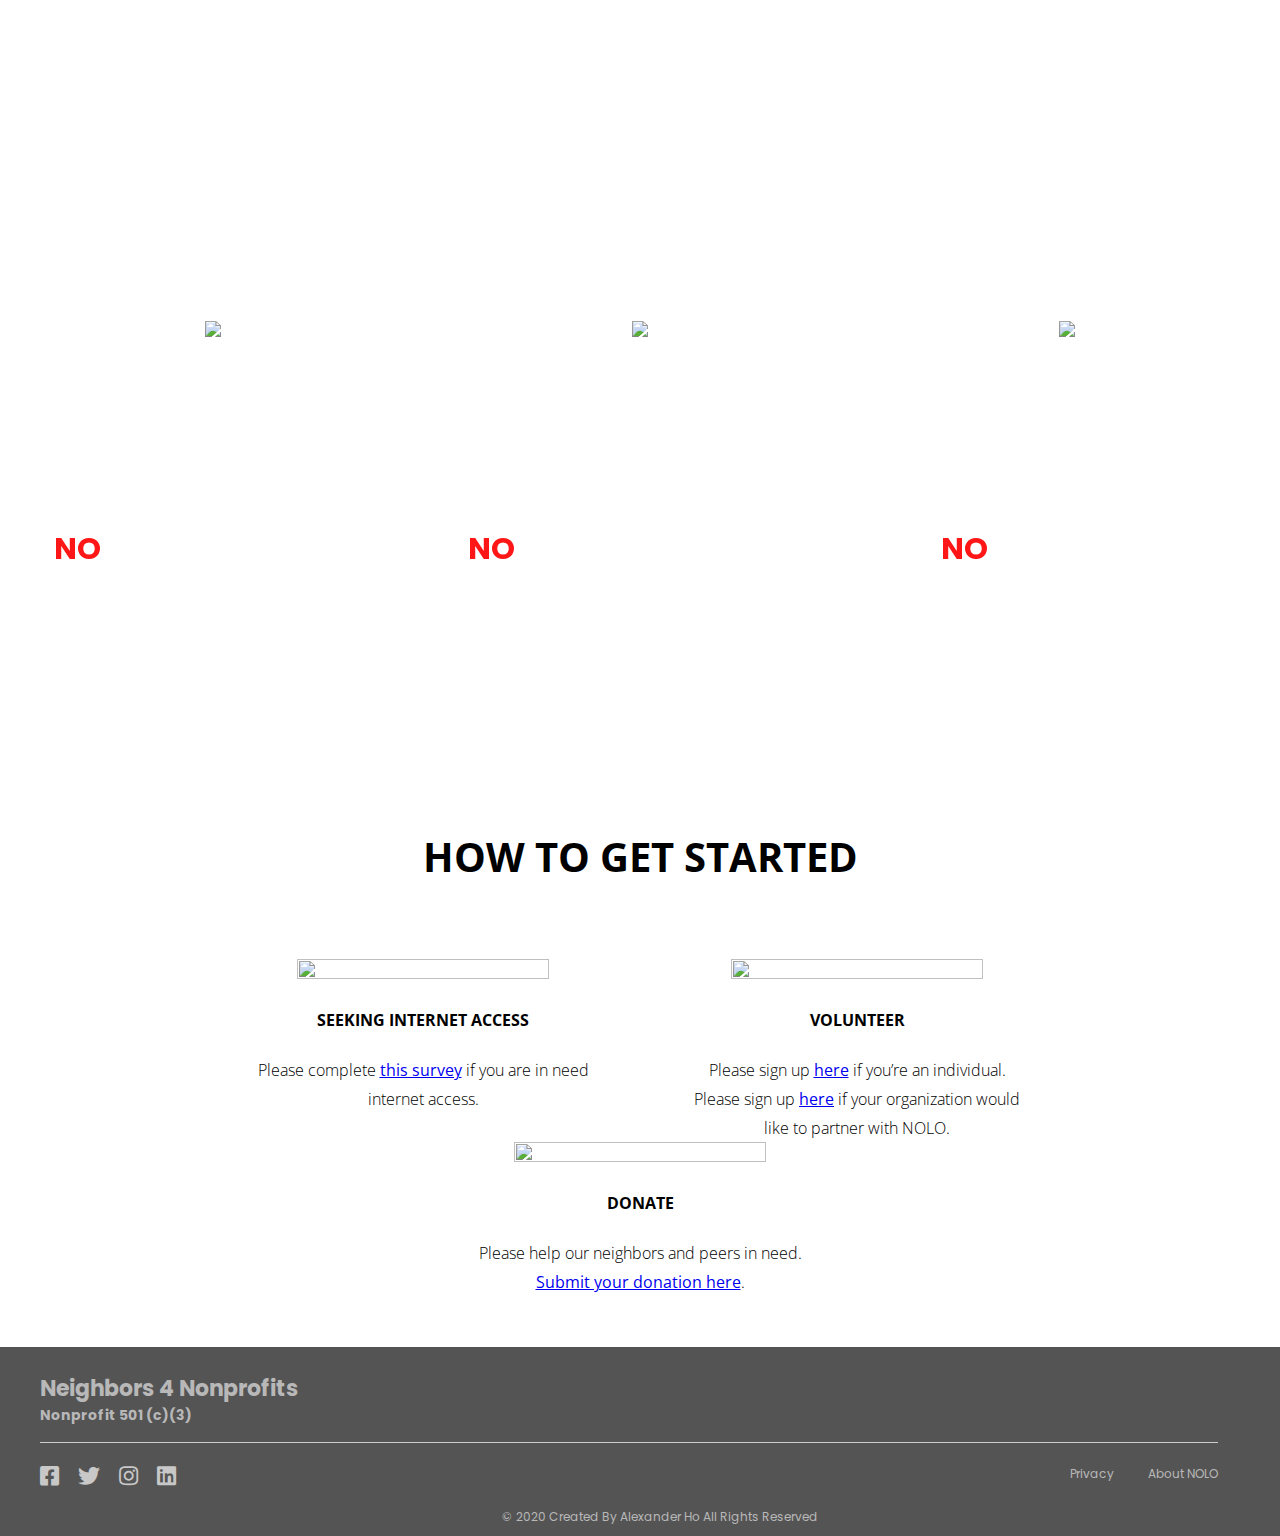
==== commit b4995481: "Added a fixed blurred background" ====
--- a/index.html
+++ b/index.html
@@ -25,21 +25,13 @@
                         <img src="../NOLO/images/NOLO.png"/>
                     </div>
                     <ul class="nav-links">
-                        <li>
-                            <a href="https://www.neighbors4nonprofits.org/home#about">About</a>
-                        </li>
-                        <li>
-                            <a href="https://www.neighbors4nonprofits.org/home#CAN">Community</a>
-                        </li>
-                        <li>
-                            <a href="https://www.neighbors4nonprofits.org/home#contact">Contact Us</a>
-                        </li>
-                        <li>
-                            <a href="https://www.neighbors4nonprofits.org/home#donate">Donate</a>
-                        </li>
-                        <li><a href="https://www.neighbors4nonprofits.org/home#CAN" id="involve">Get Involved</a></li>
+                        <li><a href="https://www.neighbors4nonprofits.org/home#about">Home</a></li>
+                        <li><a href="https://www.neighbors4nonprofits.org/home#donate">Donate</a></li>
+                        <li><a href="https://www.neighbors4nonprofits.org/home#CAN">Neighbors for Nonprofits</a></li>
+                        <li><a href="#">Coalition Members</a></li>
                         <li><a href="signup.html" id="signup">Sign Up</a></li>
                     </ul>
+                    
                     <div class="header-burger">
                         <button class="nav-icon">
                             <div></div>
@@ -61,15 +53,17 @@
             <h1>Bridging The Divide</h1>
         </div>
         <div class="wave-blob-container">
+            
             <svg class="blob" viewBox="0 0 200 200" xmlns="http://www.w3.org/2000/svg">
                 <defs>
                     <linearGradient id="blob-wave">
-                        <stop offset="5%" stop-color="rgb(255, 22, 22)"/>
-                        <stop offset="95%" stop-color="rgb(0, 74, 173)"/>
+                        <stop offset="5%" stop-color="rgb(69, 69, 69)"/>
+                        <stop offset="95%" stop-color="rgb(168,168,168)"/>
                     </linearGradient>
                 </defs>
-                <path fill="url(#blob-wave)" d="M46.5,-54.8C62.5,-42,79.2,-29.5,82.2,-14.3C85.1,0.9,74.2,18.7,63.6,36.3C52.9,53.9,42.6,71.2,28.2,75.5C13.9,79.8,-4.4,71,-23.8,64.4C-43.2,57.7,-63.8,53.2,-70.3,41C-76.8,28.8,-69.3,9,-65,-10.7C-60.6,-30.3,-59.3,-49.8,-49,-63.6C-38.7,-77.3,-19.4,-85.5,-2.1,-83C15.3,-80.6,30.5,-67.6,46.5,-54.8Z" transform="translate(100 100)" />
+                <path fill="url(#blob-wave)" d="M41.2,-53.9C53.8,-47.5,64.8,-36,69.3,-22.5C73.8,-8.9,71.7,6.9,68.6,24.1C65.5,41.3,61.3,59.9,49.7,65.7C38.1,71.4,19,64.3,3.6,59.4C-11.9,54.4,-23.8,51.8,-33.7,45.5C-43.7,39.2,-51.6,29.3,-54.9,18.1C-58.3,6.9,-56.9,-5.6,-56.5,-21.9C-56.1,-38.3,-56.7,-58.5,-47.4,-66C-38.1,-73.6,-19.1,-68.5,-2.4,-65.2C14.3,-61.9,28.5,-60.4,41.2,-53.9Z" transform="translate(100 100)" />
             </svg>
+            <img id="network" src="svg/network__isometric.svg">
             <svg class="wave" xmlns="http://www.w3.org/2000/svg" viewBox="0 0 1440 320">
                 <defs>
                     <linearGradient id="gradient-wave">
@@ -105,20 +99,31 @@
             </div>
         </section>
         <section class="help-container">
+            <div class="blur">
             <h1>YOU can help close the Digital Divide so that:</h1>
             <div class="help-list">
                 <ul>
                     <li>
-                        <span>NO</span> student starts the year without internet access.
+                        <span id="circle">
+                            <img src="./images/Teaching.png">
+                        </span>
+                        <p><span>NO</span> student starts the year without internet access.</p>
                     </li>
                     <li>
-                        <span>NO</span> senior feels socially isolated.
+                        <span id="circle">
+                            <img src="./images/User Acquisitions.png">
+                        </span>
+                        <p><span>NO</span> senior feels socially isolated.</p>
                     </li>
                     <li>
-                        <span>NO</span> one misses a telehealth appointment.
+                        <span id="circle">
+                            <img src="./images/Work From home.png">
+                        </span>
+                        <p><span>NO</span> one misses a telehealth appointment.</p>
                     </li>
                 </ul>
             </div>
+        </div>
         </section>
 
         <!-- TEMP LAYOUT || WILL CHANGE IN THE FUTURE -->
@@ -154,21 +159,28 @@
             </div>
         </section>
     <footer class="footer">
+        <img src="">
+            <h1>Neighbors 4 Nonprofits</h1>
+            <h2>Nonprofit 501 (c)(3)</h2>
+            <hr/>
         <div class="footer-container">
             <div class="left-col">
-                <img src="">
-                <h1>Neighbors 4 Nonprofits</h1>
-                <h2>Nonprofit 501 (c)(3)</h2>
                 <div class="social-media">
                     <a href="https://www.facebook.com/no1leftoffline/"><i class="fab fa-facebook-square"></i></a>
                     <a href="https://twitter.com/no1leftoffline"><i class="fab fa-twitter"></i></a>
                     <a href="https://instagram.com/no1leftoffline"><i class="fab fa-instagram"></i></a>
                     <a href="https://www.linkedin.com/company/no-one-left-offline/"><i class="fab fa-linkedin"></i></a>
                 </div>
-                <div>
-                    <p class="rights-text">© 2020 Created By Alexander Ho All Rights Reserved</p>
+            </div>
+            <div class="right-col">
+                <div class="add-info">
+                    <a href="https://nooneleftoffline.org/neighbors4nonprofits">Privacy</a>
+                    <a href="https://nooneleftoffline.org/neighbors4nonprofits">About NOLO</a>
                 </div>
             </div>
+        </div>
+        <div>
+            <p class="rights-text">© 2020 Created By Alexander Ho All Rights Reserved</p>
         </div>
     </footer>
     </body>
--- a/index.css
+++ b/index.css
@@ -39,48 +39,40 @@
 }
 
 .logo {
-    padding-top: 50px;
-    width: 220px;
-    height: 120px;
+    float: left;
+    margin: 15px 0 0 50px;
 }
 
 .logo img {
     padding: 8px;
-    width: 100%;
-    height: auto;
+    max-width: 100%;
+    height: 7vh;
     background-color: rgba(255,255,255,1);
     border-radius: 10px;
 }
 
 nav {
+    height: 12vh;
+    font-family: 'Poppins', sans-serif;
+}
+
+.nav-links {
     display: flex;
+    list-style: none;
     justify-content: space-around;
     align-items: center;
-    height: 110px;
-    overflow: hidden;
-    /* background-color: rgba(0,0,0,0.1); */
-    font-family: 'Poppins', sans-serif;
-    z-index: 9999;
-}
-
-.nav-links {
-    display: flex;
-    justify-content: space-around;
-    width: 45%;
-}
-
-.nav-links li {
-    list-style: none;
-    padding: 15px 0;
-}
-
-.nav-links a {
+    margin-left: auto;
+    width: 50%;
+    height: 100%;
+}
+
+.nav-links li a {
     text-decoration: none;
     font-size: 14px;
     font-weight: bold;
     color: white;
     position: relative;
-    padding: 15px;
+    padding: 15px 0px 15px 0px;
 }
 
 a:after {    
@@ -102,7 +94,7 @@
 }
 
 #signup {
-    padding: 10px;
+    padding: 10px 5px;
     background-color: rgb(23, 181, 149);
     border-radius: 5px;
 }
@@ -115,26 +107,6 @@
 #signup:hover:after {
     width: 0px;
 }
-
-#involve {
-    padding: 10px;
-    background-color: rgb(0, 74, 173);
-    border-radius: 5px;
-}
-
-#involve:hover {
-    background-color: rgb(0, 88, 204);
-    text-decoration: none;
-    border: none;
-}
-
-#involve:hover:after {
-    width: 0px;
-}
-
-/* .landing {
-    margin-top: 15%;
-} */
 
 .landing h1 {
     position: absolute;
@@ -155,15 +127,41 @@
     border-radius: 10px;
 }
 
-.nav-icon {
+@media screen and (max-width: 1024px) {
+
+    
+
+    .nav-links {
+        position: fixed;
+        background: rgb(0, 74, 173);
+        height: 100vh;
+        width: 100%;
+        flex-direction: column;
+        display: none;
+    }
+}
+
+/* .nav-icon {
     margin: 5px;
     width: 40px;
     background: none !important;
     border: none;
     outline: none;
     cursor: pointer;
-}
+    display: none;
+} */
   
+.nav-icon {
+    position: absolute;
+    right: 5%;
+    top: 5%;
+    width: 40px;
+    background: none !important;
+    border: none;
+    outline: none;
+    cursor: pointer;
+}
+
 .nav-icon:after, 
 .nav-icon:before, 
 .nav-icon div {
@@ -197,9 +195,19 @@
 
 .blob {
     position: absolute;
-    width: 500px;
-    bottom: 15%;
-    right: 20%;
+    width: 700px;
+    bottom: 2%;
+    right: 8%;
+    z-index: 2;
+}
+
+#network {
+    z-index: 1000;
+    position: absolute;
+    bottom: 20%;
+    right: 10%;
+    max-width: 40%;
+    height: auto;
 }
 
 .coalition-container {
@@ -213,36 +221,6 @@
 .coalition-container h1 {
     text-align: center;
 }
-
-/* .coalition-container h1 {
-    position: absolute;
-    padding: 75px 0 75px 0;
-    text-align: center;
-    font-size: 40px;
-    z-index: 2;
-}
-
-.coalition-container img {
-    position: absolute;
-    height: 75px;
-    z-index: 2;
-} */
-
-
-
-/* .info {
-    position: relative;
-    box-sizing: border-box;
-    display: inline-block;
-    padding: 50px;
-    background-color: white;
-    color: black;
-}
-
-.info h1 {
-    font-weight: bold;
-    text-transform: uppercase;
-} */
 
 .info {
     margin-top: 100px;
@@ -286,10 +264,17 @@
 
 .help-container {
     position: relative;
-    background-color: rgb(69, 69, 69);
+    background: linear-gradient(rgba(0,0,0,.7), rgba(255,255,255,0)), url("images/golden-gate.jpg");
+    background-size: cover;
+    background-attachment: fixed;
+    /* background-color: rgb(84,84,84); */
     font-family: 'Poppins', sans-serif;
-    height: auto;
     color: white;
+}
+
+.blur {
+    background: rgba(255,255,255,0.1);
+    backdrop-filter: blur(5px);
 }
 
 .help-container h1 {
@@ -310,13 +295,41 @@
     font-size: 30px;
 }
 
+#circle {
+    margin: auto;
+    display: table;
+    text-align: center;
+    vertical-align: middle;
+    background-color: white;
+    border-radius: 50%;
+    width: 200px;
+    height: 200px;
+}
+
+#circle img {
+    max-width: 125px;
+    margin-top: 20%;
+}
+
 .help-list span {
     color: rgb(255, 22, 22);
+    font-weight: bold;
+    background-color: white;
+    padding: 5px;
+    border-radius: 50%;
+}
+
+.help-list p {
+    margin: 20px 0;
+    padding: 20px 0;
+    /* background-color: white;
+    border-radius: 10px; */
 }
 
 .how-container {
     position: relative;
     font-family: 'Open Sans', sans-serif;
+    margin-bottom: 50px;
 }
 
 .how-container h1 {
@@ -363,29 +376,34 @@
 }
 
 footer {
-    /* background-color: rgb(50,50,50); */
-    color: rgb(148, 148, 148);
+    background-color: rgb(84,84,84);
+    color: rgb(184, 184, 184);
     position: relative;
     height: auto;
     font-family: 'Poppins', sans-serif;
     clear: both;
     /* padding: 60px; */
     padding-left: 40px;
-}
-
-.social-media {
-    margin: 20px 0;
+    justify-content: space-between;
+}
+
+.footer-container {
+    display: flex;
+    justify-content: space-between;
+    flex-wrap: wrap-reverse;
+    margin-bottom: 15px;
 }
 
 .social-media a {
-    color: rgb(154, 160, 166);
+    color: rgb(200, 200, 200);
     margin-right: 15px;
     font-size: 22px;
     text-decoration: none;
 }
 
 .social-media a:hover {
-    color: rgb(102, 106, 110); 
+    /* color: rgb(102, 106, 110);  */
+    color: rgb(255,255,255);
 }
 
 footer h1 {
@@ -394,6 +412,31 @@
 
 footer h2 {
     font-size: 14px;
+}
+
+hr {
+    width: 95%;
+    display: block;
+    height: 1px;
+    border: 0;
+    border-top: 1px solid #ccc;
+    margin: 1em 0;
+    padding: 0;
+}
+
+.right-col {
+    margin-right: 5%;
+}
+
+.add-info a {
+    text-decoration: none;
+    color: rgb(184,184,184); 
+    font-size: 12px;
+    margin-left: 30px;
+}
+
+.add-info a:hover {
+    color: rgb(255,255,255);
 }
 
 footer p {
@@ -401,3 +444,7 @@
     padding-bottom: 10px;
 }
 
+.rights-text {
+    text-align: center;
+}
+
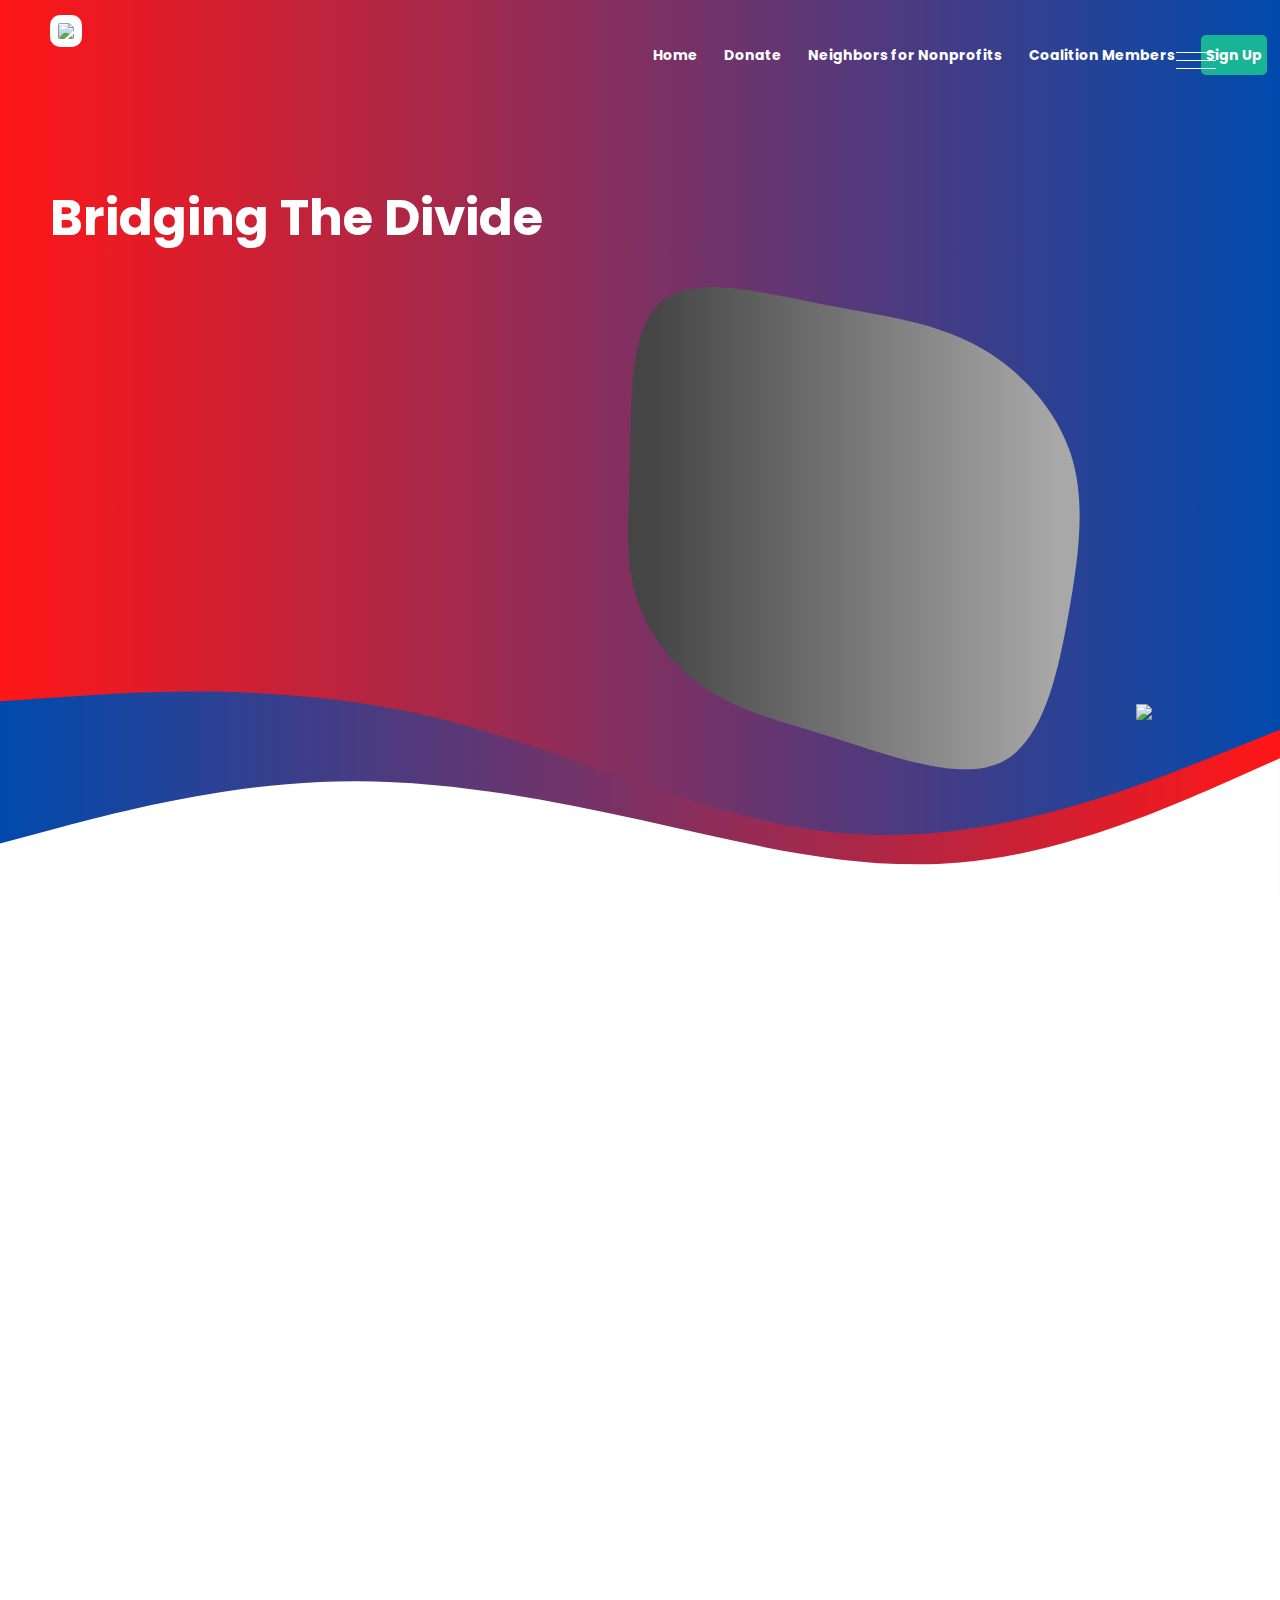
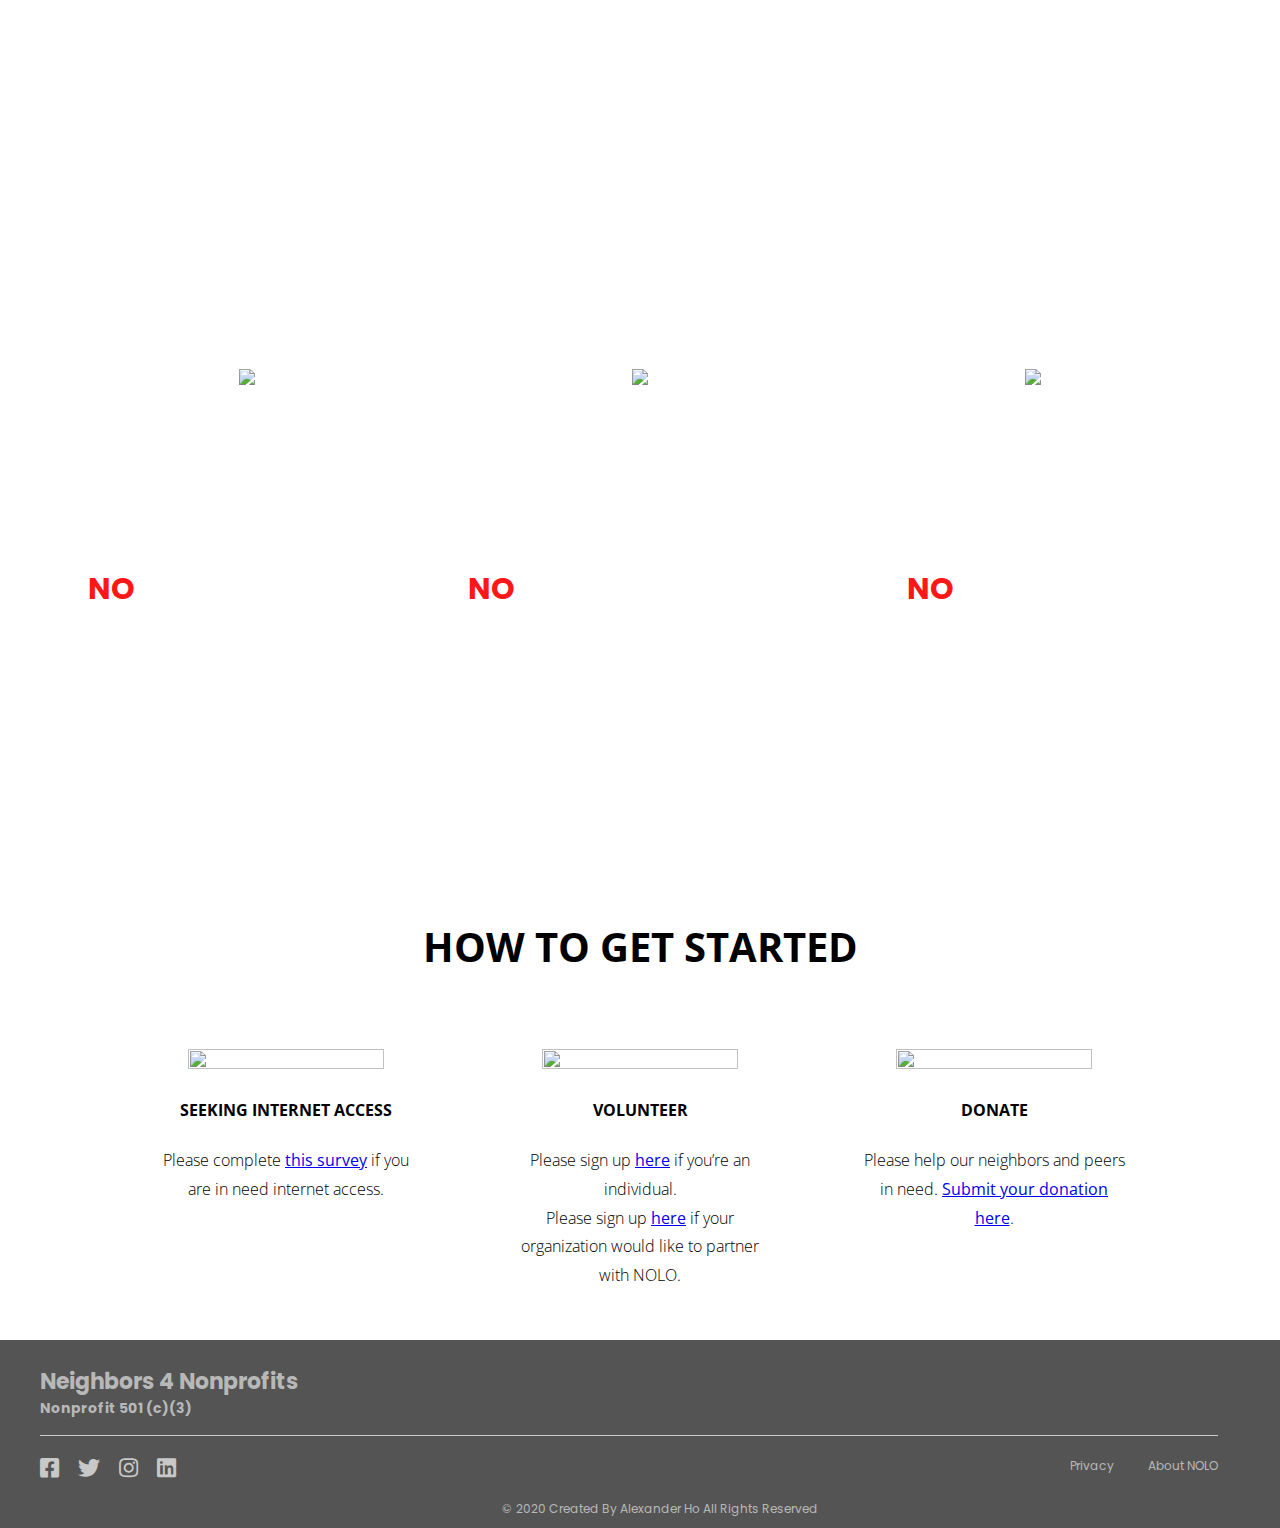
==== commit 3b73f646: "Using a less demanding variant of blur." ====
--- a/index.html
+++ b/index.html
@@ -158,6 +158,8 @@
                 </ul>
             </div>
         </section>
+        
+        
     <footer class="footer">
         <img src="">
             <h1>Neighbors 4 Nonprofits</h1>
--- a/index.css
+++ b/index.css
@@ -1,6 +1,7 @@
 * {
     margin: 0;
     padding: 0;
+    box-sizing: border-box;
 }
 
 html, body {
@@ -272,15 +273,34 @@
     color: white;
 }
 
-.blur {
-    background: rgba(255,255,255,0.1);
-    backdrop-filter: blur(5px);
-}
-
 .help-container h1 {
     padding-top: 50px;
     text-align: center;
     font-size: 50px;
+}
+
+section .blur {
+    position: relative;
+    padding: 50px;
+    overflow: hidden;
+    z-index: 20;
+}
+
+section .blur:before {
+    background: linear-gradient(rgba(0,0,0,.7), rgba(255,255,255,0)), url("images/golden-gate.jpg");
+    background-size: cover;
+    background-attachment: fixed;
+    height: 100%;
+    position: absolute;
+    content: '';
+    top: 0px;
+    left: 0px;
+    right: 0px;
+    bottom: 0px;
+    filter: blur(5px); 
+    -webkit-filter: blur(5px);
+    -moz-filter: blur(5px);
+    z-index: -1;
 }
 
 .help-list ul {
@@ -448,3 +468,27 @@
     text-align: center;
 }
 
+.bg-image {
+    background-image: url("images/golden-gate.jpg");
+    filter: blur(8px);
+    -webkit-filter: blur(8px);
+
+    height: 100%;
+
+    background-position: center;
+    background-repeat: no-repeat;
+    background-size: cover;
+}
+
+.bg-text {
+    background-color: rgb(0,0,0); /* Fallback color */
+  background-color: rgba(0,0,0, 0.4); /* Black w/opacity/see-through */
+  color: white;
+  font-weight: bold;
+  border: 3px solid #f1f1f1;
+  z-index: 2;
+  width: 100%;
+  padding: 20px;
+  text-align: center;
+}
+
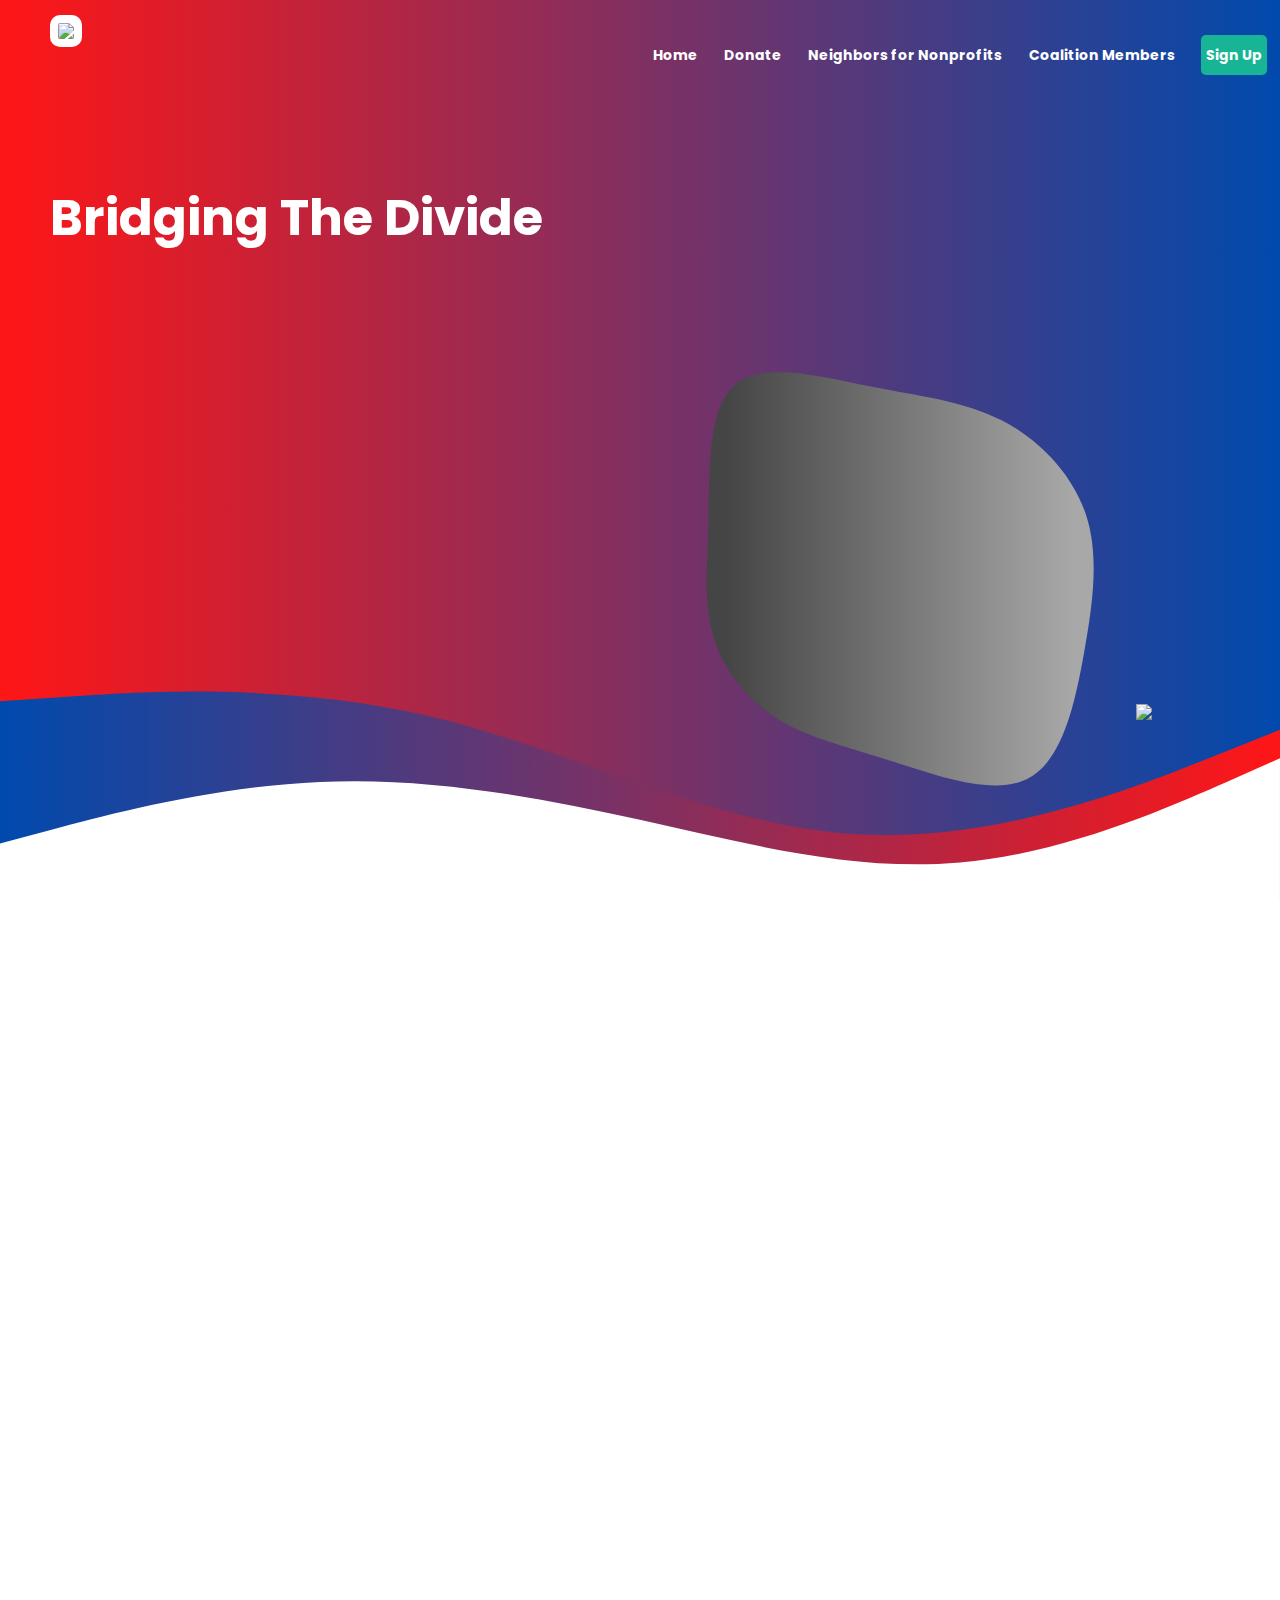
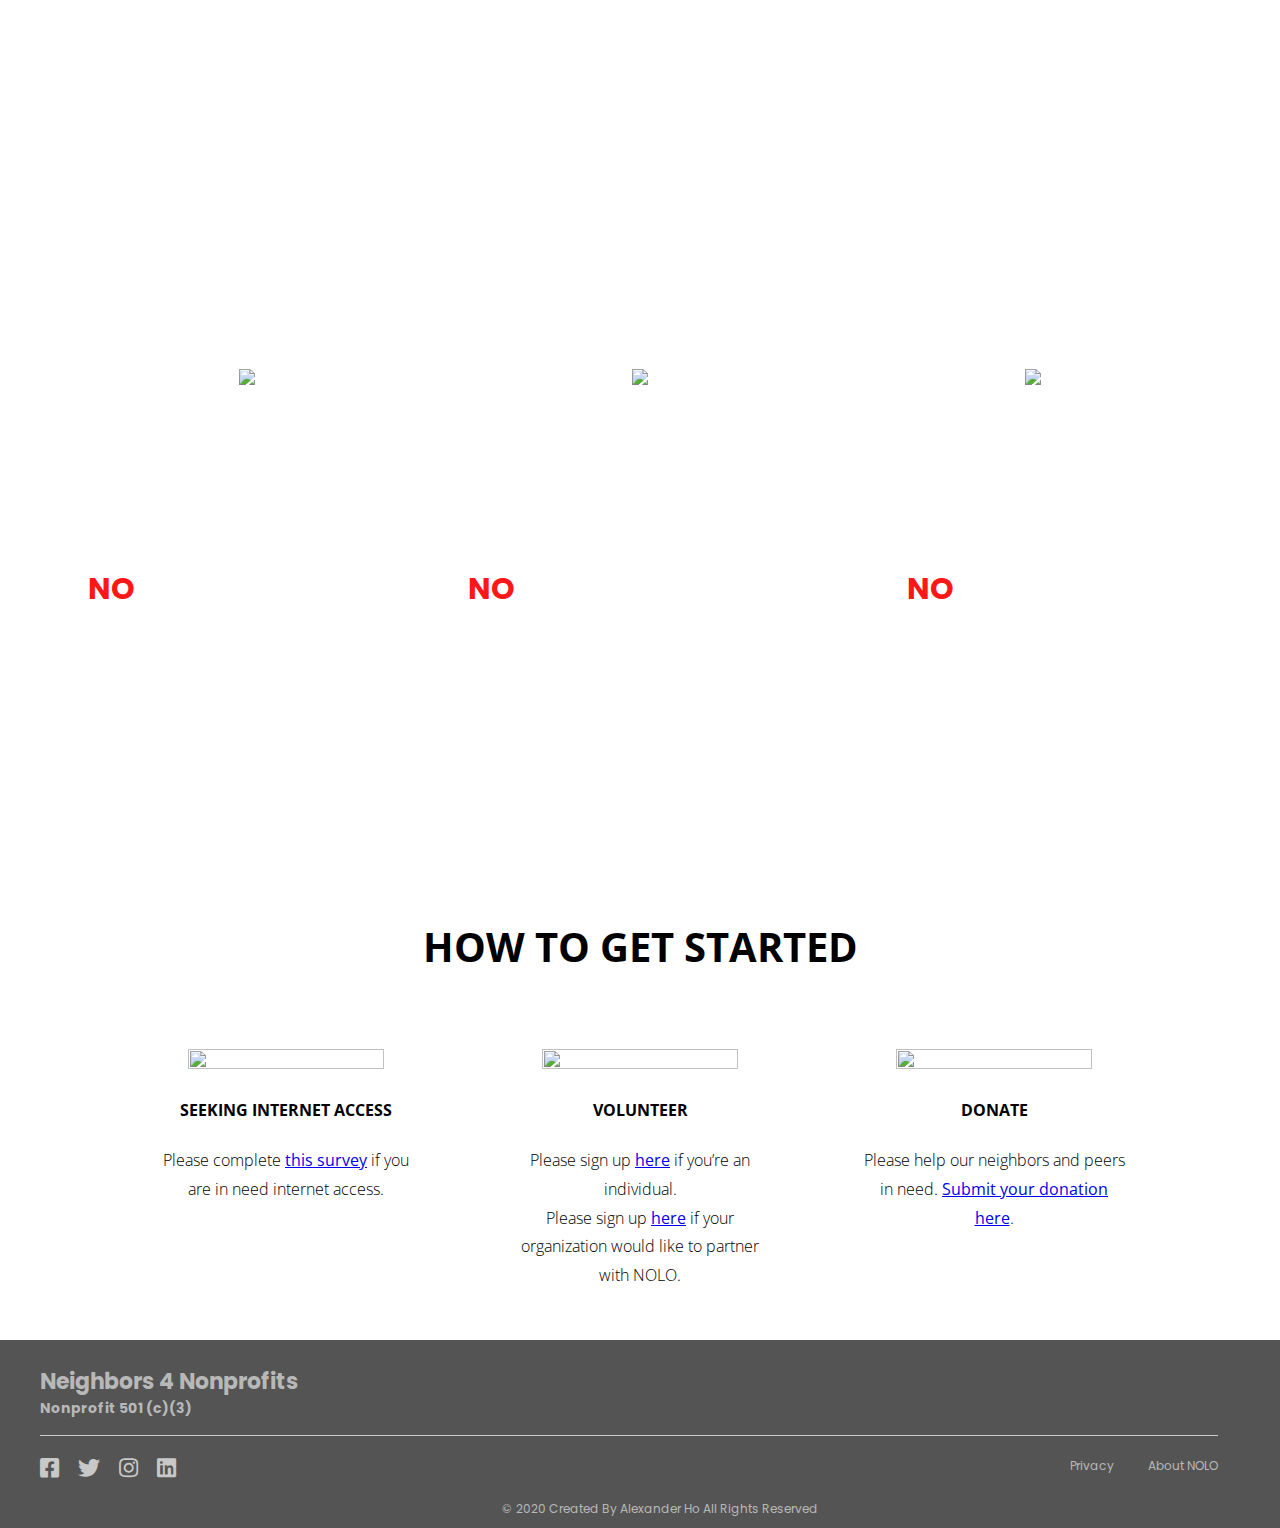
==== commit 202baf9e: "Disabled the hamburger for now" ====
--- a/index.html
+++ b/index.html
@@ -32,7 +32,7 @@
                         <li><a href="signup.html" id="signup">Sign Up</a></li>
                     </ul>
                     
-                    <div class="header-burger">
+                    <!-- <div class="header-burger">
                         <button class="nav-icon">
                             <div></div>
                         </button>
@@ -46,7 +46,7 @@
                             // Do something else, like open/close menu
                             });
                         </script>
-                    </div>
+                    </div> -->
                 </nav>
     
         <div class="landing">
--- a/index.css
+++ b/index.css
@@ -55,6 +55,7 @@
 nav {
     height: 12vh;
     font-family: 'Poppins', sans-serif;
+    z-index: 99;
 }
 
 .nav-links {
@@ -92,6 +93,7 @@
 .nav-links a:hover:after {
     width: 100%; 
     left: 0;
+    z-index: 5;
 }
 
 #signup {
@@ -141,16 +143,6 @@
         display: none;
     }
 }
-
-/* .nav-icon {
-    margin: 5px;
-    width: 40px;
-    background: none !important;
-    border: none;
-    outline: none;
-    cursor: pointer;
-    display: none;
-} */
   
 .nav-icon {
     position: absolute;
@@ -196,10 +188,10 @@
 
 .blob {
     position: absolute;
-    width: 700px;
+    width: 600px;
     bottom: 2%;
     right: 8%;
-    z-index: 2;
+    /* z-index: -1; */
 }
 
 #network {
@@ -468,27 +460,3 @@
     text-align: center;
 }
 
-.bg-image {
-    background-image: url("images/golden-gate.jpg");
-    filter: blur(8px);
-    -webkit-filter: blur(8px);
-
-    height: 100%;
-
-    background-position: center;
-    background-repeat: no-repeat;
-    background-size: cover;
-}
-
-.bg-text {
-    background-color: rgb(0,0,0); /* Fallback color */
-  background-color: rgba(0,0,0, 0.4); /* Black w/opacity/see-through */
-  color: white;
-  font-weight: bold;
-  border: 3px solid #f1f1f1;
-  z-index: 2;
-  width: 100%;
-  padding: 20px;
-  text-align: center;
-}
-
